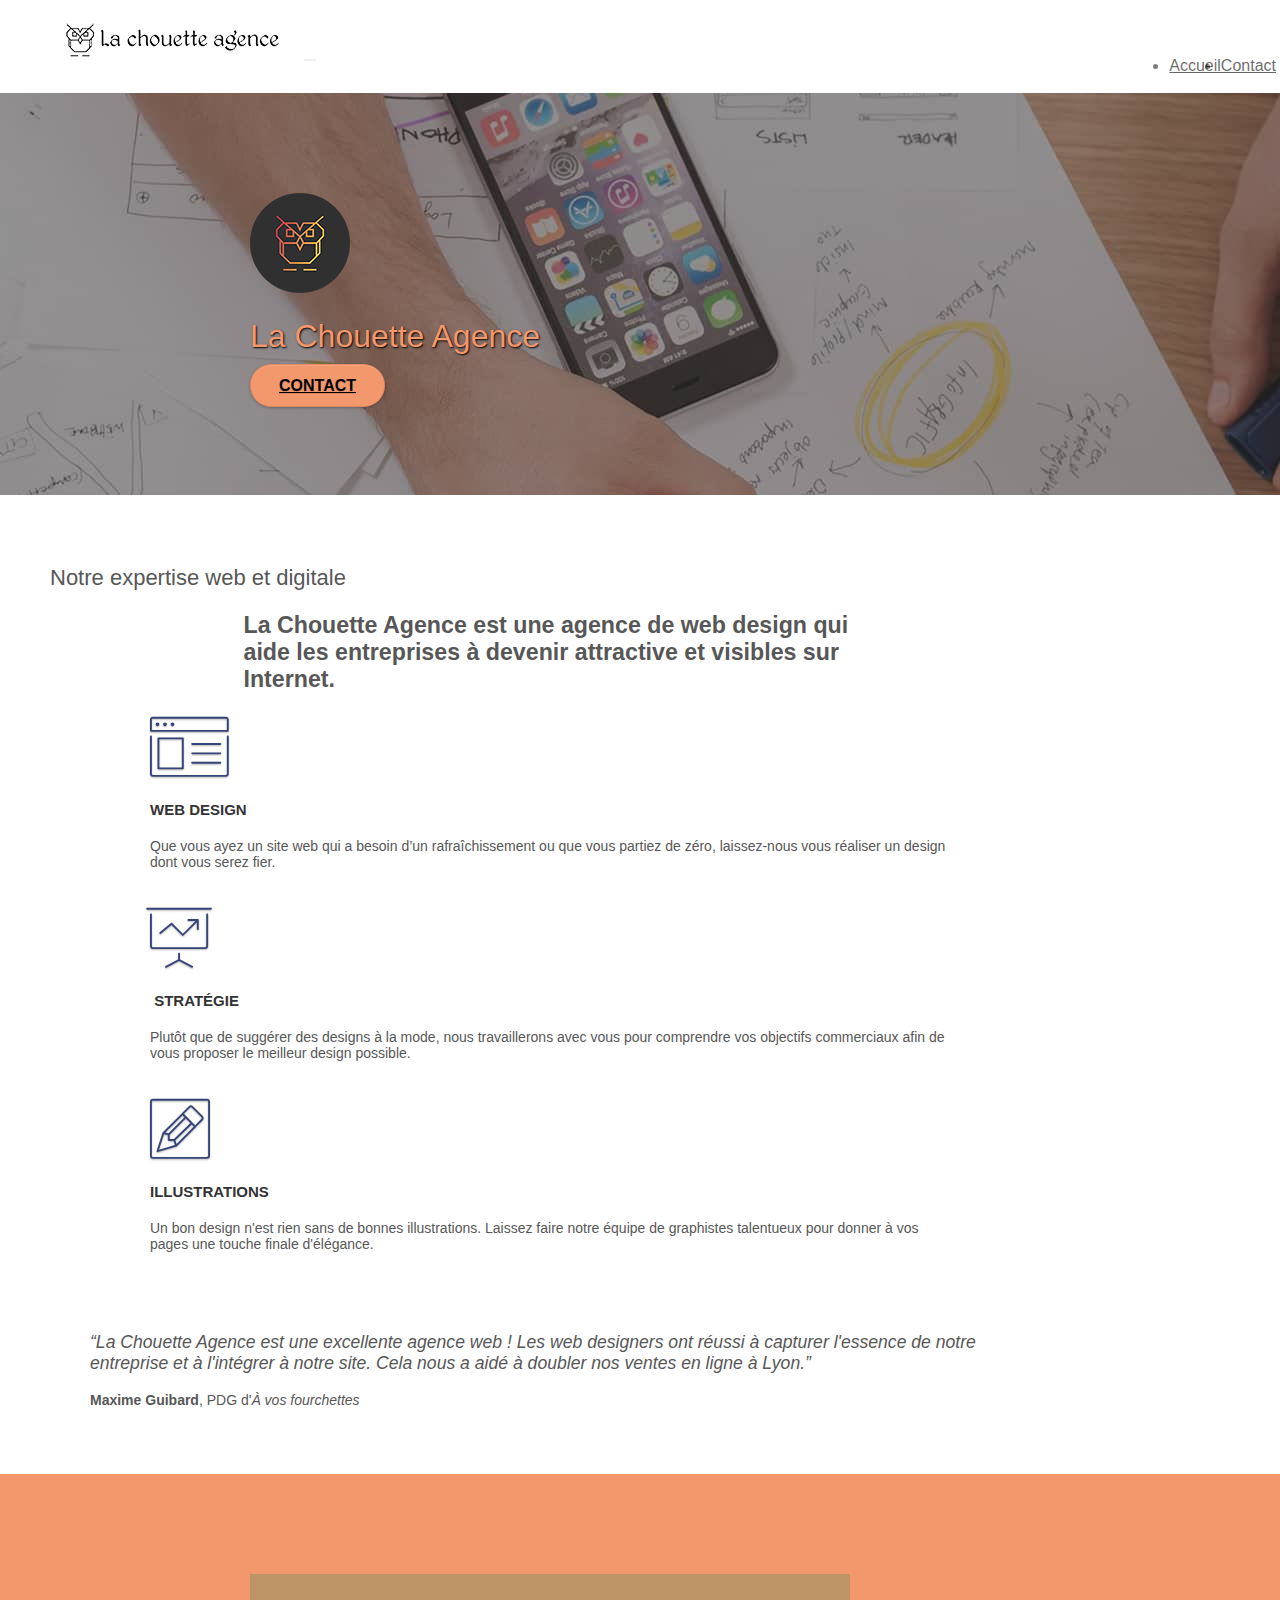
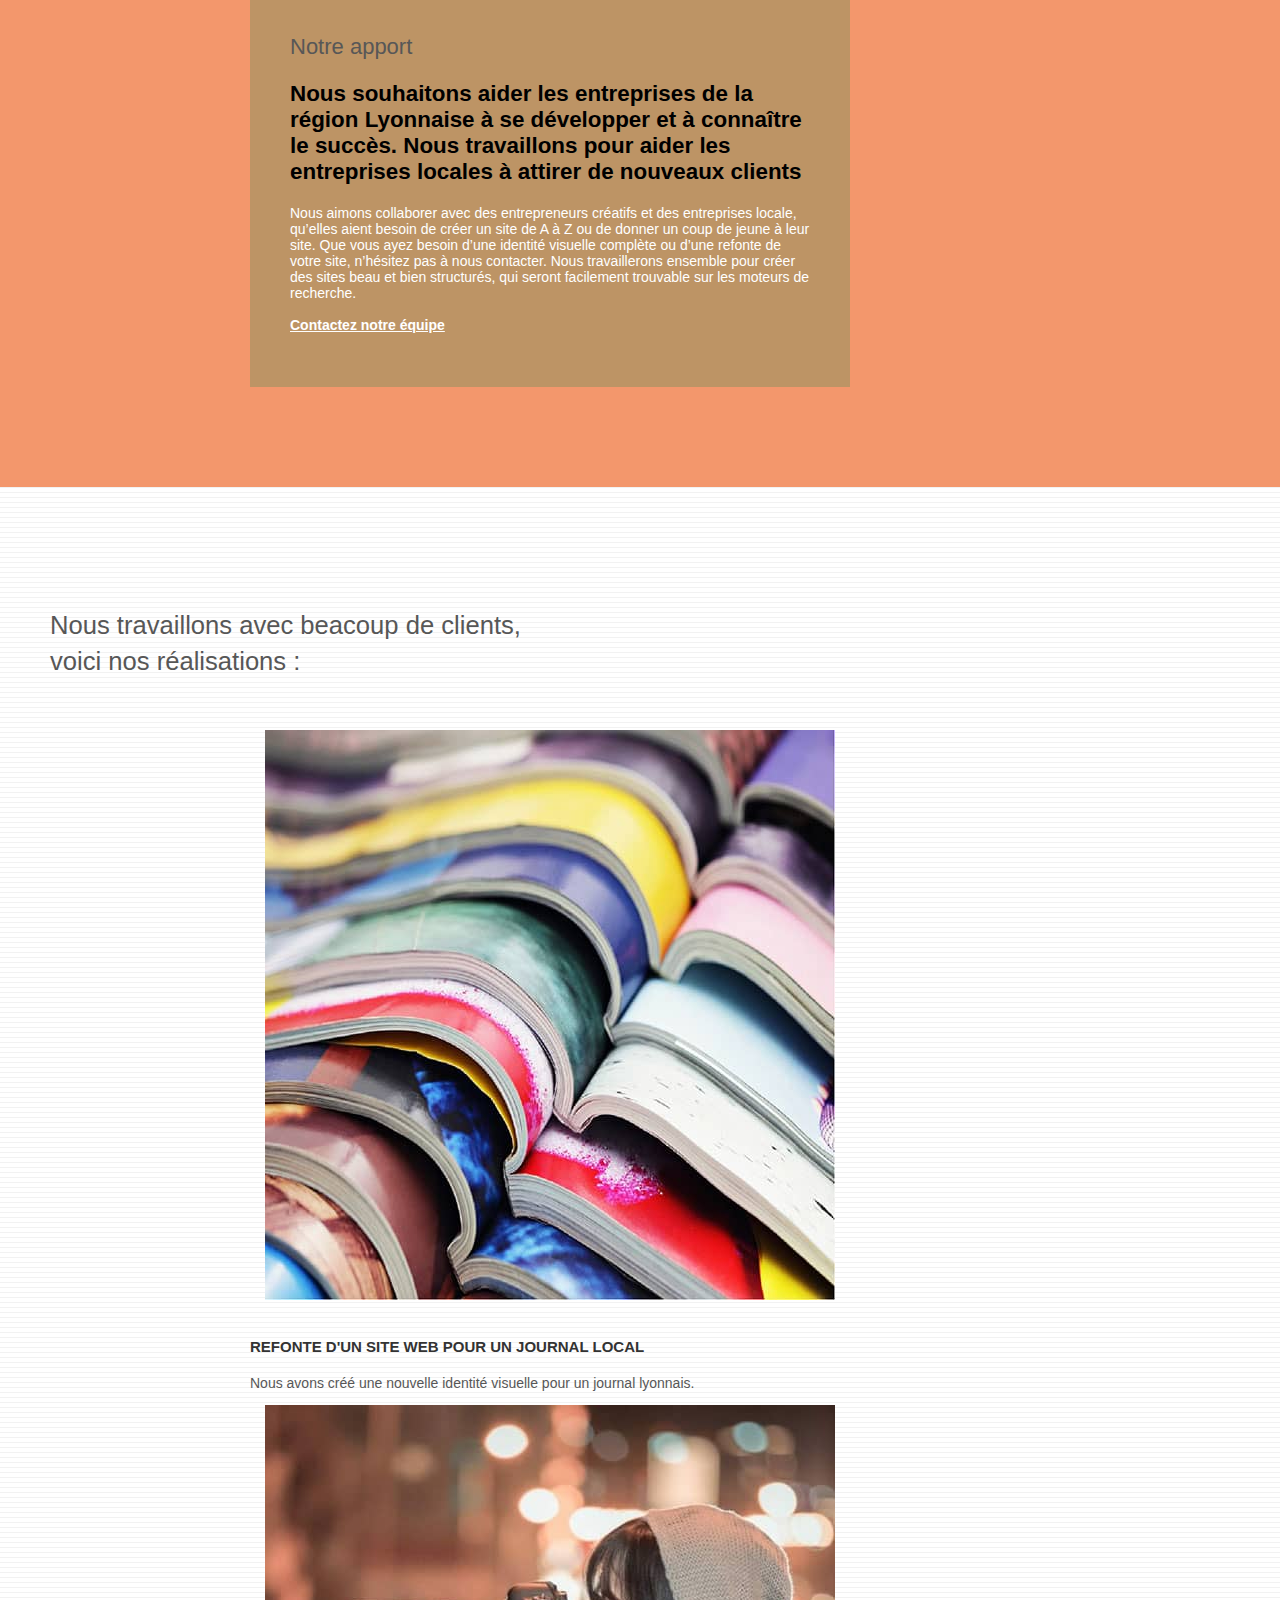
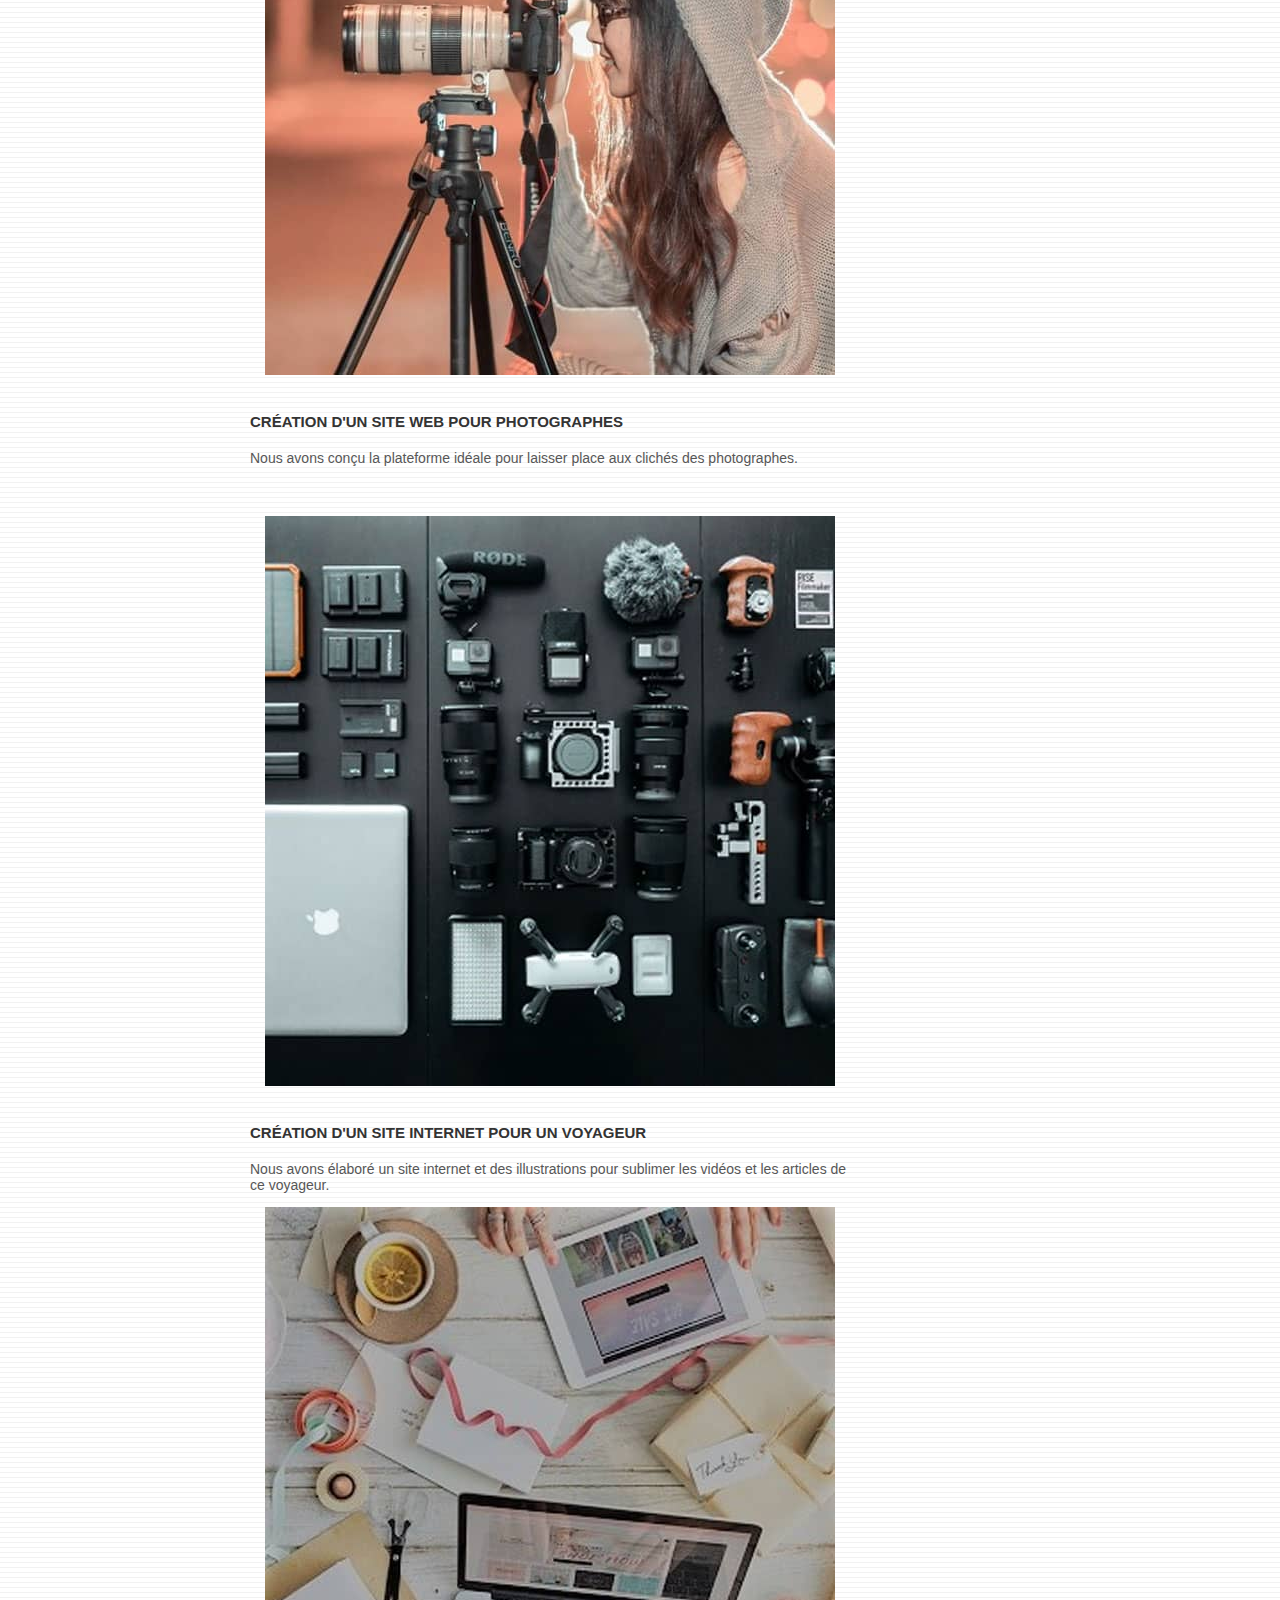
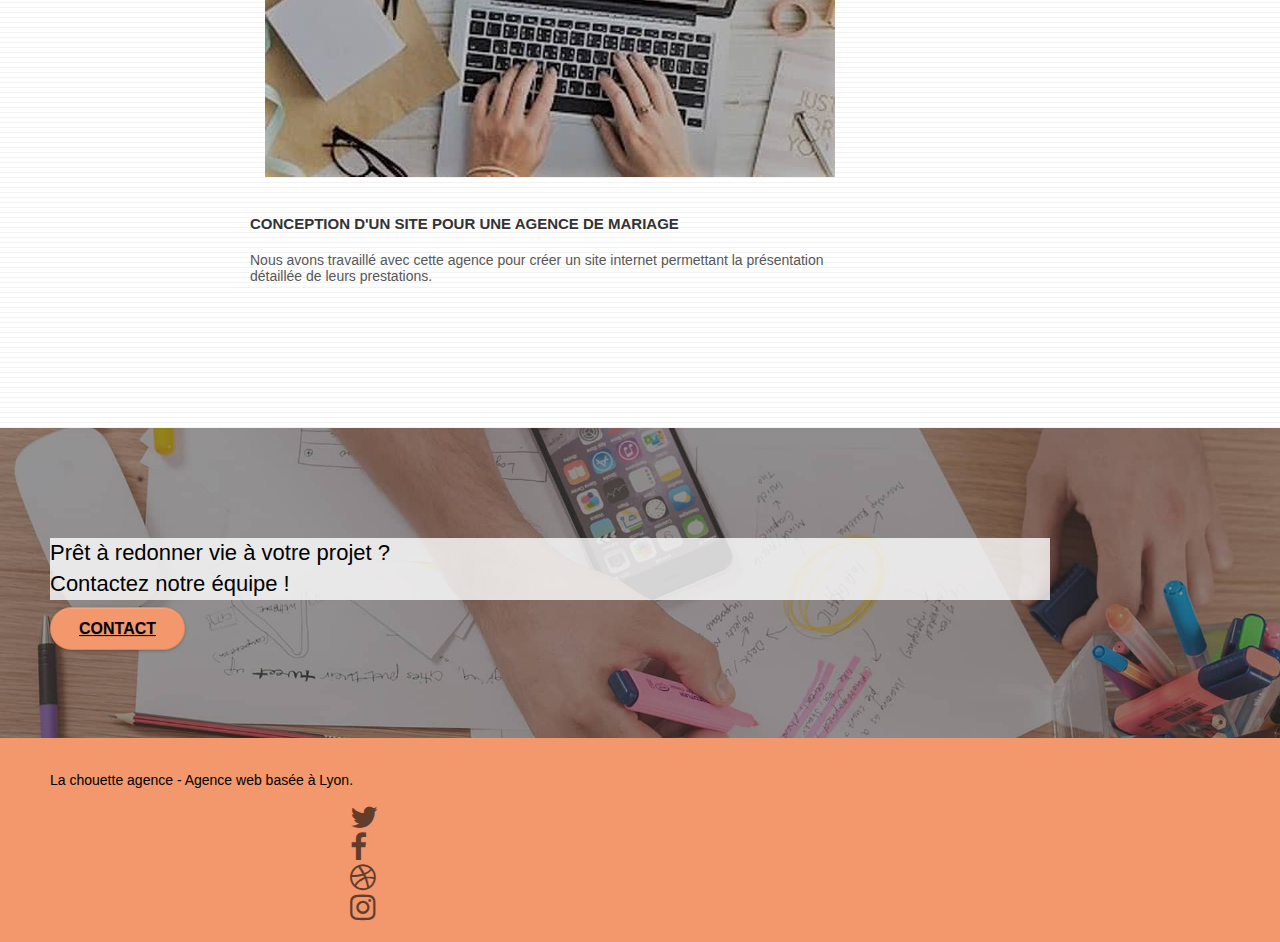
==== index.html @ a6e775c0 "Merge branch 'dev-cdn' into master" ====
<!doctype html>
<html lang="fr">
<head>
	<meta charset="utf-8">
	<meta name="keywords" content="seo, google, site web, site internet, agence design paris, agence design, agence design,agence design,agence design,agence design,agence design,agence design,agence design,agence design">
	<meta name="description" content="La Chouette Agence, entreprise de web design à Lyon. Devenez attractifs et visibles sur le web !">
	<meta name="viewport" content="width=device-width, initial-scale=1.0, viewport-fit=cover">

	<link rel="shortcut icon" type="image/png" href="favicon.jpg">

	<link defer rel="stylesheet" href="https://stackpath.bootstrapcdn.com/bootstrap/3.3.5/css/bootstrap.min.css" integrity="sha384-pdapHxIh7EYuwy6K7iE41uXVxGCXY0sAjBzaElYGJUrzwodck3Lx6IE2lA0rFREo" crossorigin="anonymous">
	
	<link rel="stylesheet" type="text/css" href="style.css">
	<link rel="stylesheet" type="text/css" href="./css/font-awesome.css">
	<link rel="stylesheet" type="text/css" href="./css/et-line.css">

	<script defer src="./js/jquery-2.1.0.js"></script>
	<script defer src="https://stackpath.bootstrapcdn.com/bootstrap/3.3.5/js/bootstrap.min.js" integrity="sha384-pPttEvTHTuUJ9L2kCoMnNqCRcaMPMVMsWVO+RLaaaYDmfSP5//dP6eKRusbPcqhZ" crossorigin="anonymous"></script>
	<script defer src="./js/blocs.js"></script>
	<script defer src="./js/jquery.touchSwipe.js"></script>

	
	<title>La Chouette Agence &ndash; Entreprise de web design à Lyon</title>

	<!-- Analytics -->
	<!-- Global site tag (gtag.js) - Google Analytics -->
	<script async src="https://www.googletagmanager.com/gtag/js?id=UA-179266905-1"></script>
	<script>
	window.dataLayer = window.dataLayer || [];
	function gtag(){dataLayer.push(arguments);}
	gtag('js', new Date());

	gtag('config', 'UA-179266905-1');
	</script>
	<!-- Analytics END -->


    
</head>
<body>
	<!-- Principal conteneur -->
	<div class="page-container">
	<!-- bloc-0 -->
	<header class="bloc bgc-white l-bloc " id="bloc-0">
		<div class="container bloc-sm">

			<nav class="navbar row">
				<div class="navbar-header">
					<a class="navbar-brand" href="index.html"><img src="img/la-chouette-agence.png" alt="paris web design logo agence web meilleure agence" height="40" /></a>
					<button id="nav-toggle" type="button" class="ui-navbar-toggle navbar-toggle" data-toggle="collapse" data-target=".navbar-1">
						<span class="sr-only">Menu de navigation</span><span class="icon-bar"></span><span class="icon-bar"></span><span class="icon-bar"></span>
					</button>
				</div>
				<div class="collapse navbar-collapse navbar-1 special-dropdown-nav">
					<ul class="site-navigation nav navbar-nav">
						<li>
							<a href="index.html">Accueil</a>
						</li>

						<li>
							<a href="contact.html">Contact</a>
						</li>
					</ul>
				</div>
			</nav>
		</div>
	</header>
	<!-- bloc-0 END -->

	<!-- bloc-1-presentation -->
	<section class="bloc bgc-dark-slate-blue bg-banniere d-bloc bg-t-edge bloc-bg-texture b-parallax" id="bloc-1-hero">
		<div class="container bloc-lg">
			<div class="row tight-width-whitespace">
				<div class="col-sm-12">
					<img src="img/logo.png" class="center-block image-resize-mode" width="100" alt="La chouette agence, agence web paris, création logo paris" />
					<h1 class="text-center hero-bloc-text tc-white shadow-text">
						La Chouette Agence
					</h1>
					<div class="text-center">
						<a href="contact.html" class="btn btn-lg btn-clean btn-rd cta-hero btn-atomic-tangerine" id="cta-hero">Contact</a>
					</div>
				</div>
			</div>
		</div>
	</section>
	<!-- bloc-1-presentation END -->

	<!-- bloc-2-services -->
	<section class="bloc bgc-white l-bloc" id="bloc-2-services">
		<div class="container bloc-md">
			<div class="row">
				<div class="col-sm-12 text-center">
					<h2>Notre expertise web et digitale</h2>
					<p class="accroche-paragraph">La Chouette Agence est une agence de web design qui aide les entreprises à devenir attractive et visibles sur Internet.</p>
				</div>
			</div>
			<div class="row voffset-lg med-width-whitespace">
				<article class="col-sm-4">
					<div class="text-center">
						<span class="et-icon-browser sm-shadow icon-dark-slate-blue icons icon-lg"></span>
					</div>
					<h3 class="mg-md text-center">
						Web design
					</h3>
					<p class="text-center ">
						Que vous ayez un site web qui a besoin d&rsquo;un rafraîchissement ou que vous partiez de zéro, laissez-nous vous réaliser un design dont vous serez fier.
					</p>
				</article>
				<article class="col-sm-4">
					<div class="text-center">
						<span class="et-icon-presentation sm-shadow icon-dark-slate-blue icons icon-lg"></span>
					</div>
					<h3 class="mg-md text-center">
						&nbsp;Stratégie
					</h3>
					<p class="text-center ">
						Plutôt que de suggérer des designs à la mode, nous travaillerons avec vous pour comprendre vos objectifs commerciaux afin de vous proposer le meilleur design possible.<br>
					</p>
				</article>
				<article class="col-sm-4">
					<div class="text-center">
						<span class="et-icon-edit sm-shadow icon-dark-slate-blue icons icon-lg"></span>
					</div>
					<h3 class="mg-md text-center">
						Illustrations
					</h3>
					<p class="text-center ">
						Un bon design n'est rien sans de bonnes illustrations. Laissez faire notre équipe de graphistes talentueux pour donner à vos pages une touche finale d'élégance.
					</p>
				</article>
			</div>
			<div class="row voffset-lg voffset">
				<div class="col-xs-12 col-md-8 col-md-offset-2 text-center">
					<blockquote class="reference-quote">
						<p class="reference-quote__text">&ldquo;La Chouette Agence est une excellente agence web&nbsp;! Les web designers ont réussi à capturer l'essence de notre entreprise et à l'intégrer à notre site. Cela nous a aidé à doubler nos ventes en ligne à Lyon.&rdquo;</p>
						<p class="reference-quote__author"><strong>Maxime Guibard</strong>, PDG d'<em>À vos fourchettes</em></p>
					</blockquote>
				</div>
			</div>
		</div>
	</section>
	<!-- bloc-2-services END -->

	<!-- bloc-3-what-i-do -->
	<section class="bloc tc-white bgc-atomic-tangerine bg-presentation d-bloc bloc-bg-texture b-parallax" id="bloc-3-what-i-do">
		<div class="container bloc-lg">
			<div class="row tight-width-whitespace black-background">
				<div class="col-sm-12">
					<h2 class="text-center">Notre apport</h2>
					<p class="mg-md text-center tc-dark vision-statement">
						Nous souhaitons aider les entreprises de la région Lyonnaise à se développer et à connaître le succès. Nous travaillons pour aider les entreprises locales à attirer de nouveaux clients<br>
					</p>
					<p class="text-center white">
						Nous aimons collaborer avec des entrepreneurs créatifs et des entreprises locale, qu’elles aient besoin de créer un site de A à Z ou de donner un coup de jeune à leur site. Que vous ayez besoin d’une identité visuelle complète ou d’une refonte de votre site, n’hésitez pas à nous contacter. Nous travaillerons ensemble pour créer des sites beau et bien structurés, qui seront facilement trouvable sur les moteurs de recherche. <br><br><a class="ltc-white bold-link" href="contact.html">Contactez notre équipe</a><br>
					</p>
				</div>
			</div>
		</div>
	</section>
	<!-- bloc-3-what-i-do END -->

	<!-- bloc-4-portfolio -->
	<section class="bloc bgc-white bg-lines-h2-bg bg-repeat l-bloc" id="bloc-4-portfolio">
		<div class="container bloc-lg">
			<div class="row">
				<div class="col-sm-12 text-center">
					<h2 class="realisations-heading">Nous travaillons avec beacoup de clients,<br/>voici nos réalisations :</h2>
				</div>
			</div>
			<div class="row tight-width-whitespace portfolio-row">
				<article class="col-sm-6">
					<a href="#" data-lightbox="img/journal-local.jpg" data-gallery-id="gallery-1" data-caption="Refonte d'un site web pour un journal local" data-frame="snapshot-lb">
						<img src="img/journal-local.jpg" alt="paris web design logo agence web meilleure agence et refonte site web journal" class="img-responsive portfolio-thumb" />
					</a>
					<h3 class="mg-md text-center">
						Refonte d'un site web pour un journal local
					</h3>
					<p class="text-center">
						Nous avons créé une nouvelle identité visuelle pour un journal lyonnais.
					</p>
				</article>
				<article class="col-sm-6">
					<a href="#" data-lightbox="img/photographes.jpg" data-gallery-id="gallery-1" data-caption="Création d'un site web pour photographes" data-frame="snapshot-lb">
						<img src="img/photographes.jpg" class="img-responsive portfolio-thumb" alt="paris web design logo agence web meilleure agence, Création d'un site web pour photographes" />
					</a>
					<h3 class="mg-md text-center">
						Création d'un site web pour photographes
					</h3>
					<p class="text-center">
						Nous avons conçu la plateforme idéale pour laisser place aux clichés des photographes.
					</p>
				</article>
			</div>
			<div class="row tight-width-whitespace portfolio-row">
				<article class="col-sm-6">
					<a href="#" data-lightbox="img/voyageur.jpg" data-gallery-id="gallery-1" data-caption="Création d'un site internet pour un voyageur" data-frame="snapshot-lb">
						<img src="img/voyageur.jpg" class="img-responsive portfolio-thumb" alt="paris web design logo agence web meilleure agence, Création d'un site web pour voyageur"/>
					</a>
					<h3 class="mg-md text-center">
						Création d'un site internet pour un voyageur
					</h3>
					<p class="text-center">
						Nous avons élaboré un site internet et des illustrations pour sublimer les vidéos et les articles de ce voyageur.
					</p>
				</article>
				<article class="col-sm-6">
					<a href="#" data-lightbox="img/mariage.jpg" data-gallery-id="gallery-1" data-caption="Conception d'un site pour une agence de mariage" data-frame="snapshot-lb">
						<img src="img/mariage.jpg" class="img-responsive portfolio-thumb" alt="paris web design logo agence web meilleure agence, Création d'un site web pour agence de mariage" />
					</a>
					<h3 class="mg-md text-center">
						Conception d'un site pour une agence de mariage
					</h3>
					<p class="text-center">
						Nous avons travaillé avec cette agence pour créer un site internet permettant la présentation détaillée de leurs prestations.
					</p>
				</article>
			</div>
		</div>
	</section>
	<!-- bloc-4-portfolio END -->

	<!-- bloc-5-cta -->
	<section class="bloc bgc-dark-slate-blue bg-banniere d-bloc bloc-bg-texture" id="bloc-5-cta">
		<div class="container bloc-lg">
			<div class="row">
				<h2 class="mg-md text-center light-bg">
					Prêt à redonner vie à votre projet ?<br>Contactez notre équipe !
				</h2>
				<div class="col-sm-12 text-center">
					<a href="contact.html" class="btn btn-atomic-tangerine btn-clean btn-rd btn-lg cta-hero">Contact</a>
				</div>
			</div>
		</div>
	</section>
	<!-- bloc-5-cta END -->

	<!-- ScrollToTop Button -->
	<a class="bloc-button btn btn-d scrollToTop" onclick="scrollToTarget('1')"><span class="fa fa-chevron-up"></span></a>
	<!-- ScrollToTop Button END-->

	<!-- Footer - bloc-8 -->
	<footer class="bloc bgc-atomic-tangerine d-bloc" id="bloc-8">
		<div class="container bloc-sm">
			<div class="row">
				<div class="col-sm-12">
					<p class="text-center black">
						La chouette agence - Agence web basée à Lyon.<br>
					</p>
					<div class="row row-no-gutters social">
						<div class="col-sm-3">
							<div class="text-center">
								<a class="social" href="https://twitter.com/La-Chouette-Agence"><span class="fa fa-twitter icon-md" area-hidden="true"></span><span class="accessible-hidden-link">Twitter</span></a>
							</div>
						</div>
						<div class="col-sm-3">
							<div class="text-center">
								<a class="social" href="https://facebook.com/La-Chouette-Agence"><span class="fa fa-facebook icon-md" area-hidden="true"></span><span class="accessible-hidden-link">Facebook</span></a>
							</div>
						</div>
						<div class="col-sm-3">
							<div class="text-center">
								<a class="social" href="https://dribbble.com/la-chouette-agence"><span class="fa fa-dribbble icon-md" area-hidden="true"></span><span class="accessible-hidden-link">Dribbble</span></a>
							</div>
						</div>
						<div class="col-sm-3">
							<div class="text-center">
								<a class="social" href="https://www.instagram.com/Lachouetteagence"><span class="fa fa-instagram icon-md" area-hidden="true"></span><span class="accessible-hidden-link">Instagram</span></a>
							</div>
						</div>
					</div>
				</div>
			</div>
		</div>
	</footer>
	<!-- Footer - bloc-8 END -->

	</div>
	<!-- Principal conteneur END -->
</body>
</html>
---- style.css ----
/* =========================================
CSS additionnel
==========================================*/
* {
    box-sizing: border-box; 
}

a:focus, button:focus {
    border: 2px black dotted; 
}

.accroche-paragraph {
    font-size: 1.45em;
    font-weight: bold;
    max-width: 613px;
    margin: auto;
}

.reference-quote {
    border: none;
}

.reference-quote__text {
    font-style: italic;
    font-size: 1.1em;
}

.realisations-heading {
    font-size: 1.6em;
}

.vision-statement {
    font-size: 1.4em; 
    font-weight: bold; 
}

.accessible-hidden-link {
    position: absolute;
    left:-2099px;
}

.tc-dark {
    color: black; 
}

.light-bg {
    background-color: rgba(255,255,255,0.8); 
    color: black; 
}

.shadow-text {
    text-shadow: 1px 1px 2px black;
}

/* =========================================
CSS initial
==========================================*/
body {
    margin: 0;
    padding: 0;
    background: #FFF;
    overflow-x: hidden;
    -webkit-font-smoothing: antialiased;
    -moz-osx-font-smoothing: grayscale;
}

a,
button {
    transition: all .3s ease-in-out;
    outline: none!important;
}

a:hover {
    text-decoration: none;
    cursor: pointer;
}

#page-loading-blocs-notifaction {
    position: fixed;
    top: 0;
    bottom: 0;
    width: 100%;
    z-index: 100000;
    background: #FFFFFF url("img/pageload-spinner.gif") no-repeat center center;
}

.bloc {
    width: 100%;
    clear: both;
    background: 50% 50% no-repeat;
    padding: 0 50px;
    -webkit-background-size: cover;
    -moz-background-size: cover;
    -o-background-size: cover;
    background-size: cover;
    position: relative;
}

.bloc .container {
    padding-left: 0;
    padding-right: 0;
}

.bloc-lg {
    padding: 100px 50px;
}

.bloc-md {
    padding: 50px;
}

.bloc-sm {
    padding: 20px 50px;
}

.bg-center,
.bg-l-edge,
.bg-r-edge,
.bg-t-edge,
.bg-b-edge,
.bg-tl-edge,
.bg-bl-edge,
.bg-tr-edge,
.bg-br-edge,
.bg-repeat {
    -webkit-background-size: auto!important;
    -moz-background-size: auto!important;
    -o-background-size: auto!important;
    background-size: auto!important;
}

.bg-repeat {
    background: repeat;
}

.bg-t-edge {
    background: top no-repeat;
}

.bloc-bg-texture::before {
    content: "";
    background-size: 2px 2px;
    position: absolute;
    top: 0;
    bottom: 0;
    left: 0;
    right: 0;
}

.texture-paper::before {
    background: url("img/texture-paper.png");
    background-size: 280px 280px;
}

.b-parallax {
    background-attachment: fixed;
}

.d-bloc {
    color: rgba(255, 255, 255, .7);
}

.d-bloc button:hover {
    color: rgba(255, 255, 255, .9);
}

.d-bloc .icon-round,
.d-bloc .icon-square,
.d-bloc .icon-rounded,
.d-bloc .icon-semi-rounded-a,
.d-bloc .icon-semi-rounded-b {
    border-color: rgba(255, 255, 255, .9);
}

.d-bloc .divider-h span {
    border-color: rgba(255, 255, 255, .2);
}

.d-bloc .a-btn,
.d-bloc .navbar a,
.d-bloc .navbar-brand,
.d-bloc a .icon-sm,
.d-bloc a .icon-md,
.d-bloc a .icon-lg,
.d-bloc a .icon-xl,
.d-bloc h1 a,
.d-bloc h2 a,
.d-bloc h3 a,
.d-bloc h4 a,
.d-bloc h5 a,
.d-bloc h6 a,
.d-bloc p a {
    color: rgba(0, 0, 0, .6);
}

.d-bloc .a-btn:hover,
.d-bloc .navbar a:hover,
.d-bloc .navbar-brand:hover,
.d-bloc a:hover .icon-sm,
.d-bloc a:hover .icon-md,
.d-bloc a:hover .icon-lg,
.d-bloc a:hover .icon-xl,
.d-bloc h1 a:hover,
.d-bloc h2 a:hover,
.d-bloc h3 a:hover,
.d-bloc h4 a:hover,
.d-bloc h5 a:hover,
.d-bloc h6 a:hover,
.d-bloc p a:hover {
    color: rgba(255, 255, 255, 1);
}

.d-bloc .navbar-toggle .icon-bar {
    background: rgba(255, 255, 255, 1);
}

.d-bloc .btn-wire,
.d-bloc .btn-wire:hover {
    color: rgba(255, 255, 255, 1);
    border-color: rgba(255, 255, 255, 1);
}

.d-bloc .panel {
    color: rgba(0, 0, 0, .5);
}

.d-bloc .panel button:hover {
    color: rgba(0, 0, 0, .7);
}

.d-bloc .panel icon {
    border-color: rgba(0, 0, 0, .7);
}

.d-bloc .panel .divider-h span {
    border-color: rgba(0, 0, 0, .1);
}

.d-bloc .panel .a-btn {
    color: rgba(0, 0, 0, .6);
}

.d-bloc .panel .a-btn:hover {
    color: rgba(0, 0, 0, 1);
}

.d-bloc .panel .btn-wire,
.d-bloc .panel .btn-wire:hover {
    color: rgba(0, 0, 0, .7);
    border-color: rgba(0, 0, 0, .3);
}

.d-bloc .panel,
.l-bloc {
    color: rgba(0, 0, 0, .5);
}

.d-bloc .panel button:hover,
.l-bloc button:hover {
    color: rgba(0, 0, 0, .7);
}

.l-bloc .icon-round,
.l-bloc .icon-square,
.l-bloc .icon-rounded,
.l-bloc .icon-semi-rounded-a,
.l-bloc .icon-semi-rounded-b {
    border-color: rgba(0, 0, 0, .7);
}

.d-bloc .panel .divider-h span,
.l-bloc .divider-h span {
    border-color: rgba(0, 0, 0, .1);
}

.d-bloc .panel .a-btn,
.l-bloc .a-btn,
.l-bloc .navbar a,
.l-bloc .navbar-brand,
.l-bloc a .icon-sm,
.l-bloc a .icon-md,
.l-bloc a .icon-lg,
.l-bloc a .icon-xl,
.l-bloc h1 a,
.l-bloc h2 a,
.l-bloc h3 a,
.l-bloc h4 a,
.l-bloc h5 a,
.l-bloc h6 a,
.l-bloc p a {
    color: rgba(0, 0, 0, .6);
}

.d-bloc .panel .a-btn:hover,
.l-bloc .a-btn:hover,
.l-bloc .navbar a:hover,
.l-bloc .navbar-brand:hover,
.l-bloc a:hover .icon-sm,
.l-bloc a:hover .icon-md,
.l-bloc a:hover .icon-lg,
.l-bloc a:hover .icon-xl,
.l-bloc h1 a:hover,
.l-bloc h2 a:hover,
.l-bloc h3 a:hover,
.l-bloc h4 a:hover,
.l-bloc h5 a:hover,
.l-bloc h6 a:hover,
.l-bloc p a:hover {
    color: rgba(0, 0, 0, 1);
}

.l-bloc .navbar-toggle .icon-bar {
    color: rgba(0, 0, 0, .6);
}

.d-bloc .panel .btn-wire,
.d-bloc .panel .btn-wire:hover,
.l-bloc .btn-wire,
.l-bloc .btn-wire:hover {
    color: rgba(0, 0, 0, .7);
    border-color: rgba(0, 0, 0, .3);
}

.voffset {
    margin-top: 30px;
}

.voffset-lg {
    margin-top: 80px;
}

.row-no-gutters {
    margin-right: 0;
    margin-left: 0;
}

.row.row-no-gutters > [class^="col-"],
.row.row-no-gutters > [class*=" col-"] {
    padding-right: 0;
    padding-left: 0;
}

#bloc-1-hero h1 {
    font-size: 32px;
}

.navbar {
    margin-bottom: 0;
    z-index: 1;
}

.navbar-brand {
    height: auto;
    padding: 3px 15px;
    font-size: 25px;
    font-weight: normal;
    font-weight: 600;
    line-height: 44px;
}

.navbar-brand img {
    max-height: 200px;
    margin: 0 5px 0 0;
    display: inline;
}

.navbar-brand img[src$=svg] {
    min-width: 100px;
}

.nav-center .navbar-brand img {
    margin: 0;
}

.navbar .nav {
    padding-top: 2px;
    margin-right: -16px;
    float: right;
    z-index: 1;
}

.nav > li {
    float: left;
    margin-top: 4px;
    font-size: 16px;
}

.navbar-nav .open .dropdown-menu > li > a {
    text-align: inherit;
}


.nav > li a:hover,
.nav > li a:focus {
    background: transparent;
}


.navbar-toggle {
    margin: 10px 10px 0 0;
    border: 0px;
}

.navbar-toggle:hover {
    background: transparent!important;
}

.navbar-toggle .icon-bar {
    background-color: rgba(0, 0, 0, .5);
    width: 26px;
}

.nav-invert .navbar .nav {
    float: left;
}

.nav-invert .navbar-header,
.nav-invert .navbar-brand {
    float: right;
    position: relative;
    z-index: 2;
}

@media (min-width: 768px) {
    .site-navigation {
        position: absolute;
        top: 50%;
        right: 20px;
        transform: translate(0, -50%);
        -webkit-transform: translateY(-50%);
    }
    .nav > li .dropdown-menu a,
    .nav > li .dropdown-menu a:hover {
        color: #484848;
    }
    .nav-invert .site-navigation {
        left: 0;
        right: 0;
    }
    .nav-center {
        text-align: center;
    }
    .nav-center .navbar-header {
        width: 100%;
    }
    .nav-center .navbar-header,
    .nav-center .navbar-brand,
    .nav-center .nav > li {
        float: none;
        display: inline-block;
    }
    .nav-center .site-navigation {
        position: relative;
        width: 100%;
        right: 0;
        margin-right: 0px;
        margin-top: 20px;
    }
    .nav-center.mini-nav .navbar-toggle {
        float: none;
        margin: 10px auto 0;
    }
}

.nav > li > .dropdown a {
    background: none!important;
    display: block;
    padding: 14px 15px;
}

nav .caret {
    margin: 0 5px;
}

.dropdown-menu .dropdown-menu {
    top: -8px;
    left: 100%;
}

.dropdown-menu .dropmenu-flow-right {
    top: 100%;
    left: 0;
    margin-left: -1px;
    border-top-left-radius: 0;
    border-top-right-radius: 0;
}

.dropdown-menu .dropdown span {
    border: 4px solid black;
    border-top-color: transparent;
    border-right-color: transparent;
    border-bottom-color: transparent;
    margin: 6px -5px 0 0!important;
    float: right;
}

.mg-md {
    margin-top: 10px;
    margin-bottom: 20px;
}

.mg-lg {
    margin-top: 10px;
    margin-bottom: 40px;
}

.btn {
    margin: 0 5px 5px 0;
}

.btn.pull-right {
    margin: 0 0 5px 5px;
}


.btn-d,
.btn-d:hover,
.btn-d:focus {
    color: #FFF;
    background: rgba(0, 0, 0, .3);
}


button {
    outline: none!important;
}

.btn-rd {
    border-radius: 40px;
}

.btn-clean {
    border: 1px solid rgba(0, 0, 0, .08);
    border-bottom-color: rgba(0, 0, 0, .1);
    text-shadow: 0 1px 0 rgba(0, 0, 1, .1);
    box-shadow: 0 1px 3px rgba(0, 0, 1, .25), inset 0 1px 0 0 rgba(255, 255, 255, .15);
}

.icon-md {
    font-size: 30px!important;
}

.icon-lg {
    font-size: 60px!important;
}

.sm-shadow {
    text-shadow: 0 1px 2px rgba(0, 0, 0, .3);
}

.panel-sq,
.panel-sq .panel-heading,
.panel-sq .panel-footer {
    border-radius: 0;
}

.panel-rd {
    border-radius: 30px;
}

.panel-rd .panel-heading {
    border-radius: 29px 29px 0 0;
}

.panel-rd .panel-footer {
    border-radius: 0 0 29px 29px;
}

.form-control {
    border-color: rgba(0, 0, 0, .1);
    box-shadow: none;
}

.scrollToTop {
    width: 40px;
    height: 40px;
    position: fixed;
    bottom: 20px;
    right: 20px;
    opacity: 0;
    z-index: 500;
    transition: all .3s ease-in-out;
}

.scrollToTop span {
    margin-top: 6px;
}

.showScrollTop {
    font-size: 14px;
    opacity: 1;
}

a[data-lightbox] {
    position: relative;
    display: block;
    text-align: center;
}

a[data-lightbox]:hover::before {
    content: "+";
    font-family: "HelveticaNeue-Light", "Helvetica Neue Light", "Helvetica Neue", Helvetica, Arial;
    font-size: 32px;
    width: 50px;
    height: 50px;
    margin-left: -25px;
    border-radius: 50%;
    background: rgba(0, 0, 0, .6);
    color: #FFF;
    font-weight: 100;
    z-index: 1;
    position: absolute;
    top: 50%;
    transform: translateY(-50%);
    -webkit-transform: translateY(-50%);
}

a[data-lightbox]:hover img {
    opacity: 0.6;
    -webkit-animation-fill-mode: none;
    animation-fill-mode: none;
}

#lightbox-modal {
    display: flex;
    align-items: center;
}

#lightbox-modal .modal-dialog {
    width: 90%;
    max-width: 900px;
    margin: 0 auto 0;
}

#lightbox-modal .modal-dialog img {
    max-height: 90vh;
    margin: 0 auto;
}

.lightbox-caption {
    padding: 20px;
    color: #FFF;
    background: rgba(0, 0, 0, .5);
    position: absolute;
    left: 15px;
    right: 15px;
    bottom: 5px;
}

.close-lightbox {
    color: #FFF;
    font-size: 30px;
    position: absolute;
    top: 20px;
    right: 20px;
    z-index: 20;
    background: rgba(0, 0, 0, .5);
    border: none;
    line-height: 30px;
    padding: 0 9px 5px;
    opacity: 0.3;
}

.close-lightbox:hover,
.next-lightbox:hover,
.prev-lightbox:hover {
    opacity: 1.0;
    color: #FFF;
}

.next-lightbox,
.prev-lightbox {
    font-size: 20px;
    color: rgba(255, 255, 255, .9);
    background: rgba(0, 0, 0, .5);
    transition: all .2s ease-in-out;
    position: absolute;
    top: 45%;
    z-index: 1;
    opacity: 0.4;
}

.next-lightbox {
    padding: 6px 8px 1px 13px;
    right: 25px;
}

.prev-lightbox {
    padding: 6px 13px 1px 10px;
    left: 25px;
}

.snapshot-lb .modal-body {
    padding-bottom: 45px;
}

.snapshot-lb .lightbox-caption {
    padding: 0;
    color: rgba(0, 0, 0, .5);
    background: none;
}

h1,
h2,
h3,
h4,
h5,
h6,
p,
label,
.btn,
a {
    font-family: "helvetica";
    font-weight: 400;
    color: #575757;
}

.container {
    max-width: 1000px;
}

.hero-bloc-text {
    font-size: 38px;
}

.hero-bloc-text-sub {
    font-size: 36px;
}

.statement-bloc-text {
    line-height: 26px;
    font-style: italic;
    font-size: 20px;
    text-align: center;
    font-weight: lighter;
    max-width: 520px;
    margin: auto auto auto auto;
}

p {
    font-size: 14px;
}

.tight-width-whitespace {
    max-width: 600px;
    margin: auto auto auto auto;
}

.h1 {
    font-size: 20px;
    font-family: "Open Sans";
}

.cta-hero {
    margin-top: 22px;
    color: #FFFFFF!important;
    text-transform: uppercase;
    padding: 12px 28px 12px 28px;
    font-size: 16px;
    font-weight: 700;
}

.social {
    max-width: 400px;
    margin: auto auto auto auto;
}

h2 {
    font-size: 22px;
    line-height: 1.4em;
}

h3 {
    font-size: 15px;
    text-transform: uppercase;
    font-weight: 700;
    color: #333333;
}

.med-width-whitespace {
    max-width: 800px;
    margin: auto auto auto auto;
    box-shadow: 0px 0px 0px #000000;
}

h1 {
    color: #333333;
}

h4 {
    color: #333333;
}

.icons {
    margin-bottom: 14px;
    margin-top: 24px;
}

.white {
    color: #FFFFFF!important;
}
.black {
    color: #000!important; 
}

.portfolio-thumb {
    margin-bottom: 24px;
}

.portfolio-row {
    margin-bottom: 44px;
    margin-top: 50px;
}

.avatar {
    box-shadow: 0px 4px 9px rgba(0, 0, 0, 0.3);
}

.black-background {
    background-color: rgba(165, 147, 99, 0.7);
    padding: 40px 40px 40px 40px;
}

.bold-link {
    font-weight: 900;
    text-decoration: underline!important;
}

.bgc-white {
    background-color: #FFFFFF;
}

.bgc-dark-slate-blue {
    background-color: #364577;
}

.bgc-atomic-tangerine {
    background-color: #F3976C;
}

.tc-white {
    color: #F3976C!important;
}

.btn-atomic-tangerine {
    background: #F3976C;
    color: #000!important;
}

.btn-atomic-tangerine:hover {
    background: #c27956!important;
    color: #000!important;
}

.ltc-white {
    color: #FFFFFF!important;
}

.ltc-white:hover {
    color: #cccccc!important;
}

.ltc-atomic-tangerine {
    color: #F3976C!important;
}

.ltc-atomic-tangerine:hover {
    color: #c27956!important;
}

.icon-dark-slate-blue {
    color: #364577!important;
    border-color: #364577!important;
}

.bg-dots-bg {
    background-image: url("img/dots-bg.png");
}

.bg-lines-h2-bg {
    background-image: url("img/lines-h2-bg.png");
}

.bg-banniere {
    background-image: url("img/la-chouette-agence-banniere.jpg");
}

.bg-presentation {
    background-image: url("img/illustration-chouette-agence.jpg");
}

@media (max-width: 1024px) {
    .bloc {
        padding-left: 20px;
        padding-right: 20px;
    }
    .bloc.full-width-bloc,
    .bloc-tile-2.full-width-bloc .container,
    .bloc-tile-3.full-width-bloc .container,
    .bloc-tile-4.full-width-bloc .container {
        padding-left: 0;
        padding-right: 0;
    }
}

@media (max-width: 992px) and (min-width: 768px) {
    .navbar .nav {
        max-width: 80%
    }
    .nav-center.navbar .nav {
        max-width: 100%
    }
}

@media only screen and (min-width: 768px) and (max-width: 1024px) and (orientation: landscape) {
    .b-parallax {
        background-attachment: scroll;
    }
}

@media only screen and (min-width: 1024px) and (max-width: 1366px) and (-webkit-min-device-pixel-ratio: 1.5) {
    .b-parallax {
        background-attachment: scroll;
    }
}

@media (max-width: 991px) {
    .container {
        width: 100%;
    }
    .b-parallax {
        background-attachment: scroll;
    }
    .page-container,
    #hero-bloc {
        overflow-x: hidden;
        position: relative;
    }
    .bloc-group,
    .bloc-group .bloc {
        display: block;
        width: 100%;
    }
}

@media (max-width: 767px) {
    .page-container {
        overflow-x: hidden;
        position: relative;
    }
    h1,
    h2,
    h3,
    h4,
    h5,
    h6,
    p,
    #disqus_thread {
        padding-left: 10px!important;
        padding-right: 10px!important;
    }
    .b-parallax {
        background-attachment: scroll;
    }
    .navbar .nav {
        padding-top: 0;
        border-top: 1px solid rgba(0, 0, 0, .2);
        float: none!important;
    }
    .navbar.row {
        margin-left: 0;
        margin-right: 0;
    }
    .site-navigation {
        position: inherit;
        transform: none;
        -webkit-transform: none;
        -ms-transform: none;
    }
    .nav > li {
        margin-top: 0;
        border-bottom: 1px solid rgba(0, 0, 0, .1);
        background: rgba(0, 0, 0, .05);
        text-align: left;
        padding-left: 15px;
        width: 100%;
    }
    .nav > li:hover {
        background: rgba(0, 0, 0, .08);
    }
    .dropdown .dropdown a .caret {
        float: none;
        margin: 5px 0 0 10px!important;
        border: 4px solid black;
        border-bottom-color: transparent;
        border-right-color: transparent;
        border-left-color: transparent;
    }
    #hero-bloc .navbar .nav {
        background: rgba(0, 0, 0, .8);
    }
    #hero-bloc .navbar .nav a {
        color: rgba(255, 255, 255, .6);
    }
    .hero {
        padding: 50px 0;
    }
    .hero-nav {
        left: -1px;
        right: -1px;
    }
    .navbar-collapse {
        padding: 0;
        overflow-x: hidden;
        -webkit-box-shadow: none;
        box-shadow: none;
    }
    .navbar-brand img {
        max-height: 40px;
        width: auto;
    }
    .nav-invert .navbar-header {
        float: none;
        width: 100%;
    }
    .nav-invert .navbar-toggle {
        float: left;
        margin-left: 10px;
    }
    .bloc {
        padding-left: 0;
        padding-right: 0;
    }
    .bloc-xxl,
    .bloc-xl,
    .bloc-lg {
        padding: 40px 0;
    }
    .bloc-sm,
    .bloc-md {
        padding-left: 0;
        padding-right: 0;
    }
    .bloc-tile-2 .container,
    .bloc-tile-3 .container,
    .bloc-tile-4 .container,
    .bloc-fill-screen .fill-bloc-top-edge,
    .bloc-fill-screen .fill-bloc-bottom-edge {
        padding-left: 0;
        padding-right: 0;
    }
    .a-block {
        padding: 0 10px;
    }
    .btn-dwn {
        display: none;
    }
    .voffset {
        margin-top: 5px;
    }
    .voffset-md {
        margin-top: 20px;
    }
    .voffset-lg {
        margin-top: 30px;
    }
    form {
        padding: 5px;
    }
    .close-lightbox {
        display: inline-block;
    }
    .blocsapp-device-iphone5 {
        background-size: 216px 425px;
        padding-top: 60px;
        width: 216px;
        height: 425px;
    }
    .blocsapp-device-iphone5 img {
        width: 180px;
        height: 320px;
    }
}

@media (max-width: 400px) {
    .bloc {
        padding-left: 0;
        padding-right: 0;
    }
}

@media (max-width: 767px) {
    .bloc-mob-center-text {
        text-align: center;
    }
}
---- css/et-line.css ----
@font-face {
    font-family: et-line;
    src: url(../fonts/et-line.eot);
    src: url(../fonts/et-line.eot?#iefix) format('embedded-opentype'), url(../fonts/et-line.woff) format('woff'), url(../fonts/et-line.ttf) format('truetype'), url(../fonts/et-line.svg#et-line) format('svg');
    font-weight: 400;
    font-style: normal
}

.et-icon-adjustments,
.et-icon-alarmclock,
.et-icon-anchor,
.et-icon-aperture,
.et-icon-attachment,
.et-icon-bargraph,
.et-icon-basket,
.et-icon-beaker,
.et-icon-bike,
.et-icon-book-open,
.et-icon-briefcase,
.et-icon-browser,
.et-icon-calendar,
.et-icon-camera,
.et-icon-caution,
.et-icon-chat,
.et-icon-circle-compass,
.et-icon-clipboard,
.et-icon-clock,
.et-icon-cloud,
.et-icon-compass,
.et-icon-desktop,
.et-icon-dial,
.et-icon-document,
.et-icon-documents,
.et-icon-download,
.et-icon-dribbble,
.et-icon-edit,
.et-icon-envelope,
.et-icon-expand,
.et-icon-facebook,
.et-icon-flag,
.et-icon-focus,
.et-icon-gears,
.et-icon-genius,
.et-icon-gift,
.et-icon-global,
.et-icon-globe,
.et-icon-googleplus,
.et-icon-grid,
.et-icon-happy,
.et-icon-hazardous,
.et-icon-heart,
.et-icon-hotairballoon,
.et-icon-hourglass,
.et-icon-key,
.et-icon-laptop,
.et-icon-layers,
.et-icon-lifesaver,
.et-icon-lightbulb,
.et-icon-linegraph,
.et-icon-linkedin,
.et-icon-lock,
.et-icon-magnifying-glass,
.et-icon-map,
.et-icon-map-pin,
.et-icon-megaphone,
.et-icon-mic,
.et-icon-mobile,
.et-icon-newspaper,
.et-icon-notebook,
.et-icon-paintbrush,
.et-icon-paperclip,
.et-icon-pencil,
.et-icon-phone,
.et-icon-picture,
.et-icon-pictures,
.et-icon-piechart,
.et-icon-presentation,
.et-icon-pricetags,
.et-icon-printer,
.et-icon-profile-female,
.et-icon-profile-male,
.et-icon-puzzle,
.et-icon-quote,
.et-icon-recycle,
.et-icon-refresh,
.et-icon-ribbon,
.et-icon-rss,
.et-icon-sad,
.et-icon-scissors,
.et-icon-scope,
.et-icon-search,
.et-icon-shield,
.et-icon-speedometer,
.et-icon-strategy,
.et-icon-streetsign,
.et-icon-tablet,
.et-icon-target,
.et-icon-telescope,
.et-icon-toolbox,
.et-icon-tools,
.et-icon-tools-2,
.et-icon-trophy,
.et-icon-tumblr,
.et-icon-twitter,
.et-icon-upload,
.et-icon-video,
.et-icon-wallet,
.et-icon-wine {
    font-family: et-line;
    speak: none;
    font-style: normal;
    font-weight: 400;
    font-variant: normal;
    text-transform: none;
    line-height: 1;
    -webkit-font-smoothing: antialiased;
    -moz-osx-font-smoothing: grayscale;
    display: inline-block
}

.et-icon-mobile:before {
    content: "\e000"
}

.et-icon-laptop:before {
    content: "\e001"
}

.et-icon-desktop:before {
    content: "\e002"
}

.et-icon-tablet:before {
    content: "\e003"
}

.et-icon-phone:before {
    content: "\e004"
}

.et-icon-document:before {
    content: "\e005"
}

.et-icon-documents:before {
    content: "\e006"
}

.et-icon-search:before {
    content: "\e007"
}

.et-icon-clipboard:before {
    content: "\e008"
}

.et-icon-newspaper:before {
    content: "\e009"
}

.et-icon-notebook:before {
    content: "\e00a"
}

.et-icon-book-open:before {
    content: "\e00b"
}

.et-icon-browser:before {
    content: "\e00c"
}

.et-icon-calendar:before {
    content: "\e00d"
}

.et-icon-presentation:before {
    content: "\e00e"
}

.et-icon-picture:before {
    content: "\e00f"
}

.et-icon-pictures:before {
    content: "\e010"
}

.et-icon-video:before {
    content: "\e011"
}

.et-icon-camera:before {
    content: "\e012"
}

.et-icon-printer:before {
    content: "\e013"
}

.et-icon-toolbox:before {
    content: "\e014"
}

.et-icon-briefcase:before {
    content: "\e015"
}

.et-icon-wallet:before {
    content: "\e016"
}

.et-icon-gift:before {
    content: "\e017"
}

.et-icon-bargraph:before {
    content: "\e018"
}

.et-icon-grid:before {
    content: "\e019"
}

.et-icon-expand:before {
    content: "\e01a"
}

.et-icon-focus:before {
    content: "\e01b"
}

.et-icon-edit:before {
    content: "\e01c"
}

.et-icon-adjustments:before {
    content: "\e01d"
}

.et-icon-ribbon:before {
    content: "\e01e"
}

.et-icon-hourglass:before {
    content: "\e01f"
}

.et-icon-lock:before {
    content: "\e020"
}

.et-icon-megaphone:before {
    content: "\e021"
}

.et-icon-shield:before {
    content: "\e022"
}

.et-icon-trophy:before {
    content: "\e023"
}

.et-icon-flag:before {
    content: "\e024"
}

.et-icon-map:before {
    content: "\e025"
}

.et-icon-puzzle:before {
    content: "\e026"
}

.et-icon-basket:before {
    content: "\e027"
}

.et-icon-envelope:before {
    content: "\e028"
}

.et-icon-streetsign:before {
    content: "\e029"
}

.et-icon-telescope:before {
    content: "\e02a"
}

.et-icon-gears:before {
    content: "\e02b"
}

.et-icon-key:before {
    content: "\e02c"
}

.et-icon-paperclip:before {
    content: "\e02d"
}

.et-icon-attachment:before {
    content: "\e02e"
}

.et-icon-pricetags:before {
    content: "\e02f"
}

.et-icon-lightbulb:before {
    content: "\e030"
}

.et-icon-layers:before {
    content: "\e031"
}

.et-icon-pencil:before {
    content: "\e032"
}

.et-icon-tools:before {
    content: "\e033"
}

.et-icon-tools-2:before {
    content: "\e034"
}

.et-icon-scissors:before {
    content: "\e035"
}

.et-icon-paintbrush:before {
    content: "\e036"
}

.et-icon-magnifying-glass:before {
    content: "\e037"
}

.et-icon-circle-compass:before {
    content: "\e038"
}

.et-icon-linegraph:before {
    content: "\e039"
}

.et-icon-mic:before {
    content: "\e03a"
}

.et-icon-strategy:before {
    content: "\e03b"
}

.et-icon-beaker:before {
    content: "\e03c"
}

.et-icon-caution:before {
    content: "\e03d"
}

.et-icon-recycle:before {
    content: "\e03e"
}

.et-icon-anchor:before {
    content: "\e03f"
}

.et-icon-profile-male:before {
    content: "\e040"
}

.et-icon-profile-female:before {
    content: "\e041"
}

.et-icon-bike:before {
    content: "\e042"
}

.et-icon-wine:before {
    content: "\e043"
}

.et-icon-hotairballoon:before {
    content: "\e044"
}

.et-icon-globe:before {
    content: "\e045"
}

.et-icon-genius:before {
    content: "\e046"
}

.et-icon-map-pin:before {
    content: "\e047"
}

.et-icon-dial:before {
    content: "\e048"
}

.et-icon-chat:before {
    content: "\e049"
}

.et-icon-heart:before {
    content: "\e04a"
}

.et-icon-cloud:before {
    content: "\e04b"
}

.et-icon-upload:before {
    content: "\e04c"
}

.et-icon-download:before {
    content: "\e04d"
}

.et-icon-target:before {
    content: "\e04e"
}

.et-icon-hazardous:before {
    content: "\e04f"
}

.et-icon-piechart:before {
    content: "\e050"
}

.et-icon-speedometer:before {
    content: "\e051"
}

.et-icon-global:before {
    content: "\e052"
}

.et-icon-compass:before {
    content: "\e053"
}

.et-icon-lifesaver:before {
    content: "\e054"
}

.et-icon-clock:before {
    content: "\e055"
}

.et-icon-aperture:before {
    content: "\e056"
}

.et-icon-quote:before {
    content: "\e057"
}

.et-icon-scope:before {
    content: "\e058"
}

.et-icon-alarmclock:before {
    content: "\e059"
}

.et-icon-refresh:before {
    content: "\e05a"
}

.et-icon-happy:before {
    content: "\e05b"
}

.et-icon-sad:before {
    content: "\e05c"
}

.et-icon-facebook:before {
    content: "\e05d"
}

.et-icon-twitter:before {
    content: "\e05e"
}

.et-icon-googleplus:before {
    content: "\e05f"
}

.et-icon-rss:before {
    content: "\e060"
}

.et-icon-tumblr:before {
    content: "\e061"
}

.et-icon-linkedin:before {
    content: "\e062"
}

.et-icon-dribbble:before {
    content: "\e063"
}
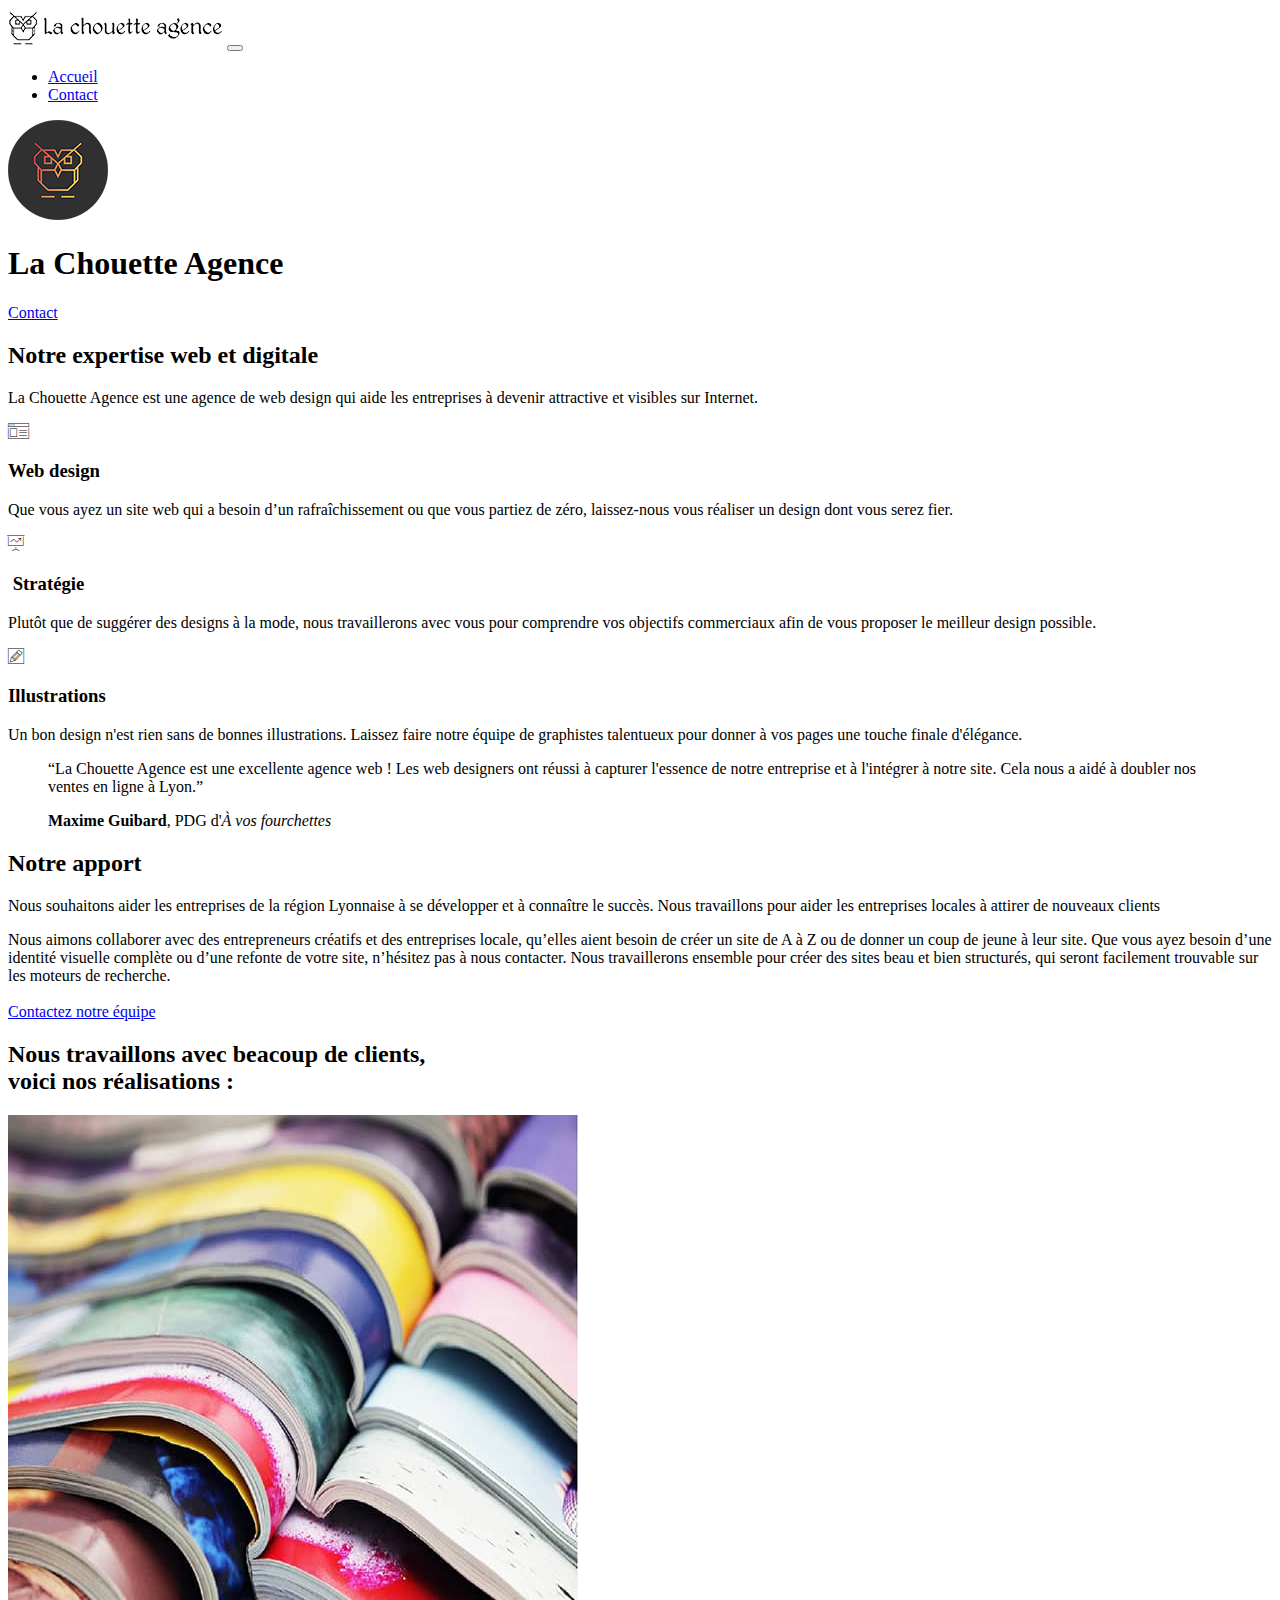
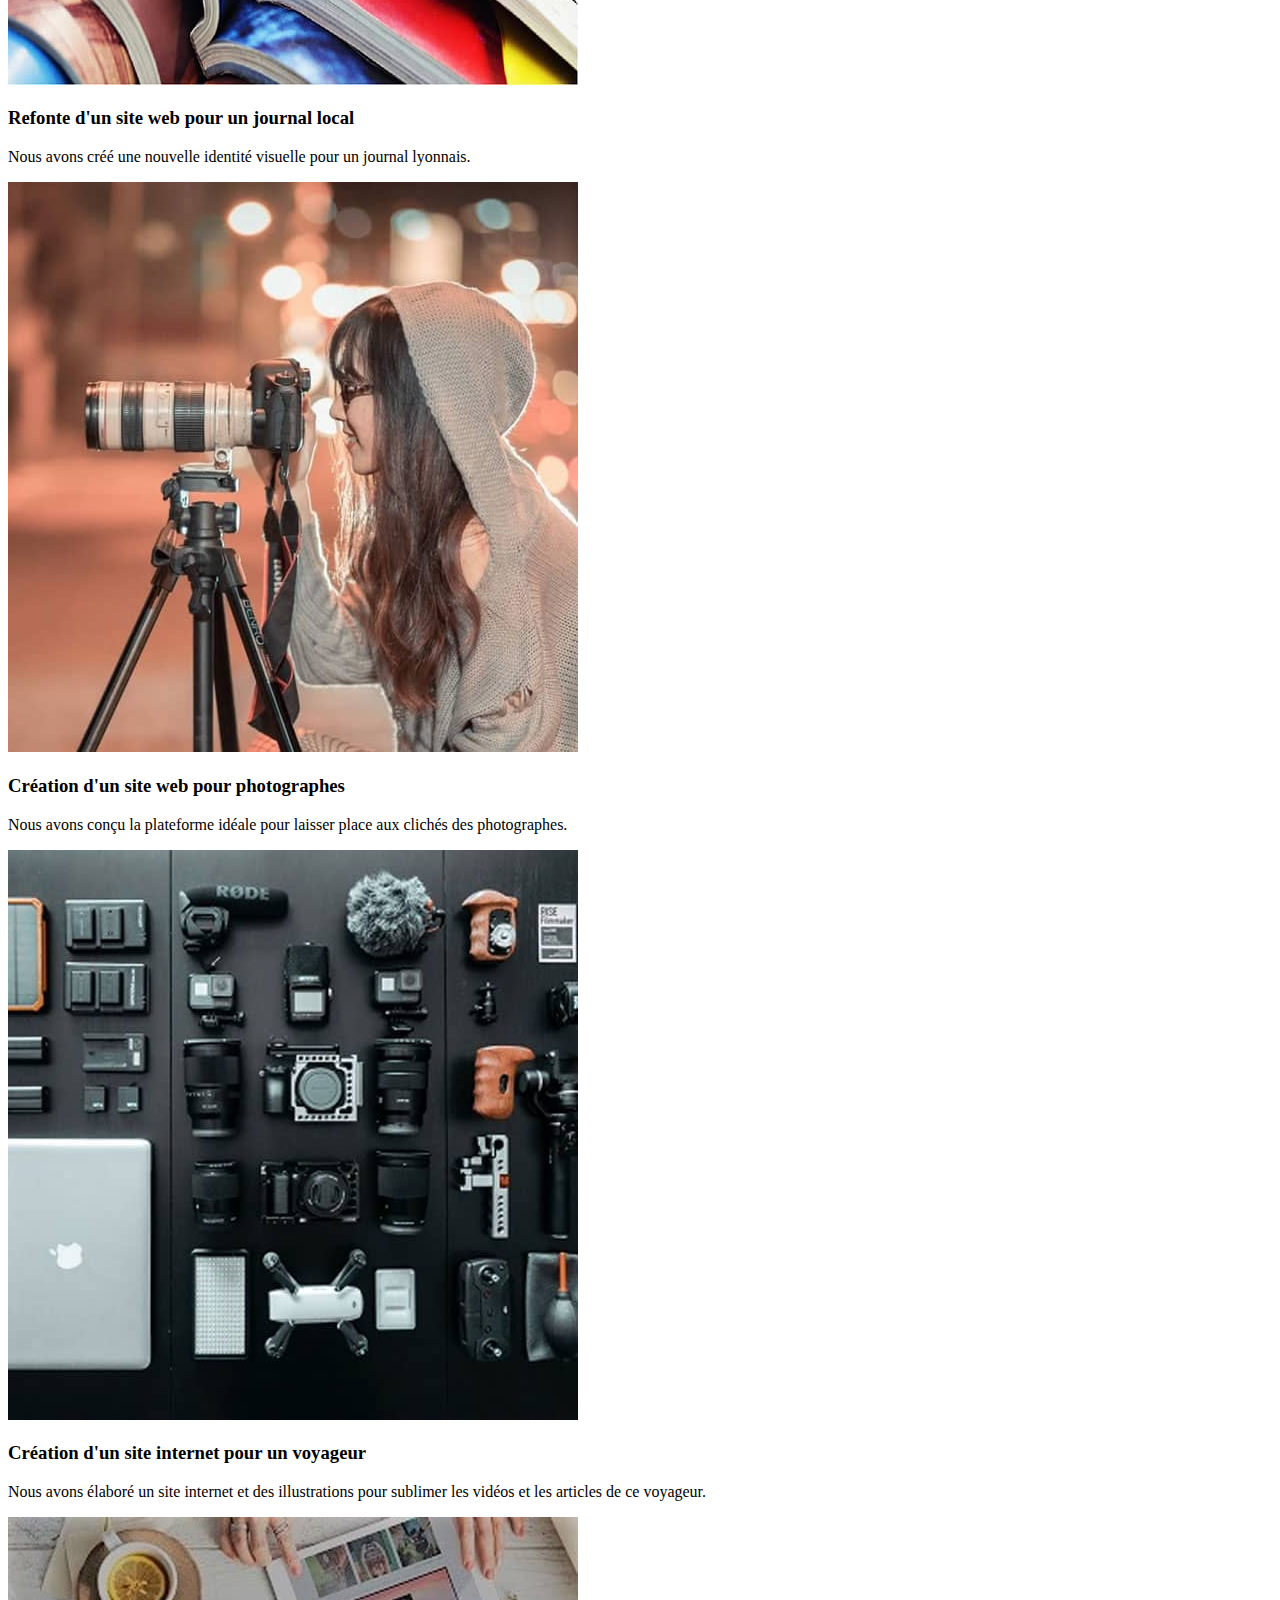
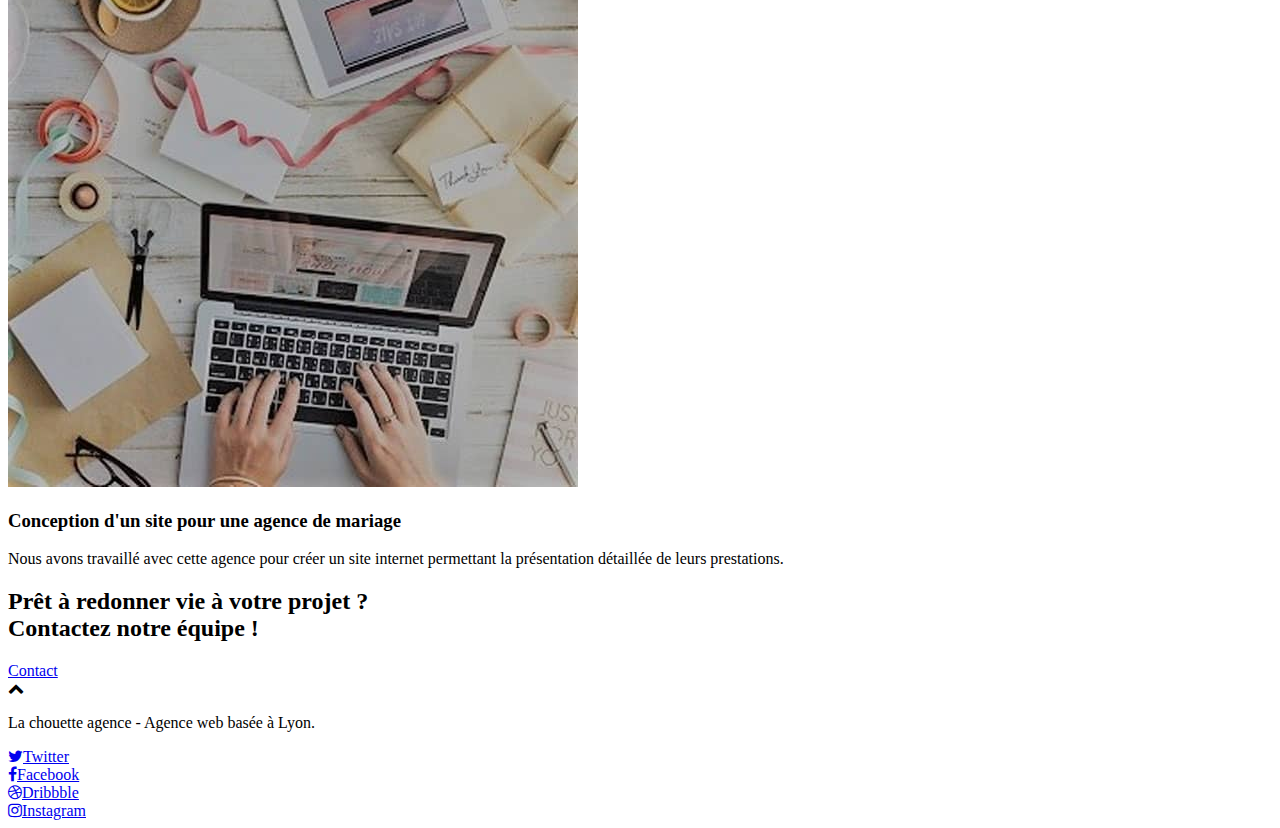
==== commit a1dc0ab0: "Minify CSS" ====
--- a/index.html
+++ b/index.html
@@ -10,7 +10,7 @@
 
 	<link defer rel="stylesheet" href="https://stackpath.bootstrapcdn.com/bootstrap/3.3.5/css/bootstrap.min.css" integrity="sha384-pdapHxIh7EYuwy6K7iE41uXVxGCXY0sAjBzaElYGJUrzwodck3Lx6IE2lA0rFREo" crossorigin="anonymous">
 	
-	<link rel="stylesheet" type="text/css" href="style.css">
+	<link rel="stylesheet" type="text/css" href="style.min.css">
 	<link rel="stylesheet" type="text/css" href="./css/font-awesome.css">
 	<link rel="stylesheet" type="text/css" href="./css/et-line.css">
 
@@ -46,7 +46,7 @@
 
 			<nav class="navbar row">
 				<div class="navbar-header">
-					<a class="navbar-brand" href="index.html"><img src="img/la-chouette-agence.png" alt="paris web design logo agence web meilleure agence" height="40" /></a>
+					<a class="navbar-brand" href="index.html"><img src="img/la-chouette-agence.png" alt="Logo de la Chouette Agence" height="40" /></a>
 					<button id="nav-toggle" type="button" class="ui-navbar-toggle navbar-toggle" data-toggle="collapse" data-target=".navbar-1">
 						<span class="sr-only">Menu de navigation</span><span class="icon-bar"></span><span class="icon-bar"></span><span class="icon-bar"></span>
 					</button>
@@ -68,11 +68,11 @@
 	<!-- bloc-0 END -->
 
 	<!-- bloc-1-presentation -->
-	<section class="bloc bgc-dark-slate-blue bg-banniere d-bloc bg-t-edge bloc-bg-texture b-parallax" id="bloc-1-hero">
+	<section class="bloc bgc-dark-slate-black bg-banniere d-bloc bg-t-edge bloc-bg-texture b-parallax" id="bloc-1-hero">
 		<div class="container bloc-lg">
 			<div class="row tight-width-whitespace">
 				<div class="col-sm-12">
-					<img src="img/logo.png" class="center-block image-resize-mode" width="100" alt="La chouette agence, agence web paris, création logo paris" />
+					<img src="img/logo.png" class="center-block image-resize-mode" width="100" alt="Logo de la Chouette Agence" />
 					<h1 class="text-center hero-bloc-text tc-white shadow-text">
 						La Chouette Agence
 					</h1>
@@ -170,7 +170,7 @@
 			<div class="row tight-width-whitespace portfolio-row">
 				<article class="col-sm-6">
 					<a href="#" data-lightbox="img/journal-local.jpg" data-gallery-id="gallery-1" data-caption="Refonte d'un site web pour un journal local" data-frame="snapshot-lb">
-						<img src="img/journal-local.jpg" alt="paris web design logo agence web meilleure agence et refonte site web journal" class="img-responsive portfolio-thumb" />
+						<img src="img/journal-local.jpg" alt="Image d'illustration journal local" class="img-responsive portfolio-thumb" />
 					</a>
 					<h3 class="mg-md text-center">
 						Refonte d'un site web pour un journal local
@@ -181,7 +181,7 @@
 				</article>
 				<article class="col-sm-6">
 					<a href="#" data-lightbox="img/photographes.jpg" data-gallery-id="gallery-1" data-caption="Création d'un site web pour photographes" data-frame="snapshot-lb">
-						<img src="img/photographes.jpg" class="img-responsive portfolio-thumb" alt="paris web design logo agence web meilleure agence, Création d'un site web pour photographes" />
+						<img src="img/photographes.jpg" class="img-responsive portfolio-thumb" alt="Image d'illustration site web pour photographe" />
 					</a>
 					<h3 class="mg-md text-center">
 						Création d'un site web pour photographes
@@ -194,7 +194,7 @@
 			<div class="row tight-width-whitespace portfolio-row">
 				<article class="col-sm-6">
 					<a href="#" data-lightbox="img/voyageur.jpg" data-gallery-id="gallery-1" data-caption="Création d'un site internet pour un voyageur" data-frame="snapshot-lb">
-						<img src="img/voyageur.jpg" class="img-responsive portfolio-thumb" alt="paris web design logo agence web meilleure agence, Création d'un site web pour voyageur"/>
+						<img src="img/voyageur.jpg" class="img-responsive portfolio-thumb" alt="Image d'illustration équipement numérique nomade"/>
 					</a>
 					<h3 class="mg-md text-center">
 						Création d'un site internet pour un voyageur
@@ -205,7 +205,7 @@
 				</article>
 				<article class="col-sm-6">
 					<a href="#" data-lightbox="img/mariage.jpg" data-gallery-id="gallery-1" data-caption="Conception d'un site pour une agence de mariage" data-frame="snapshot-lb">
-						<img src="img/mariage.jpg" class="img-responsive portfolio-thumb" alt="paris web design logo agence web meilleure agence, Création d'un site web pour agence de mariage" />
+						<img src="img/mariage.jpg" class="img-responsive portfolio-thumb" alt="Image d'illustration préparatifs mariage sur ordinateur" />
 					</a>
 					<h3 class="mg-md text-center">
 						Conception d'un site pour une agence de mariage
@@ -220,7 +220,7 @@
 	<!-- bloc-4-portfolio END -->
 
 	<!-- bloc-5-cta -->
-	<section class="bloc bgc-dark-slate-blue bg-banniere d-bloc bloc-bg-texture" id="bloc-5-cta">
+	<section class="bloc bgc-dark-slate-black bg-banniere d-bloc bloc-bg-texture" id="bloc-5-cta">
 		<div class="container bloc-lg">
 			<div class="row">
 				<h2 class="mg-md text-center light-bg">
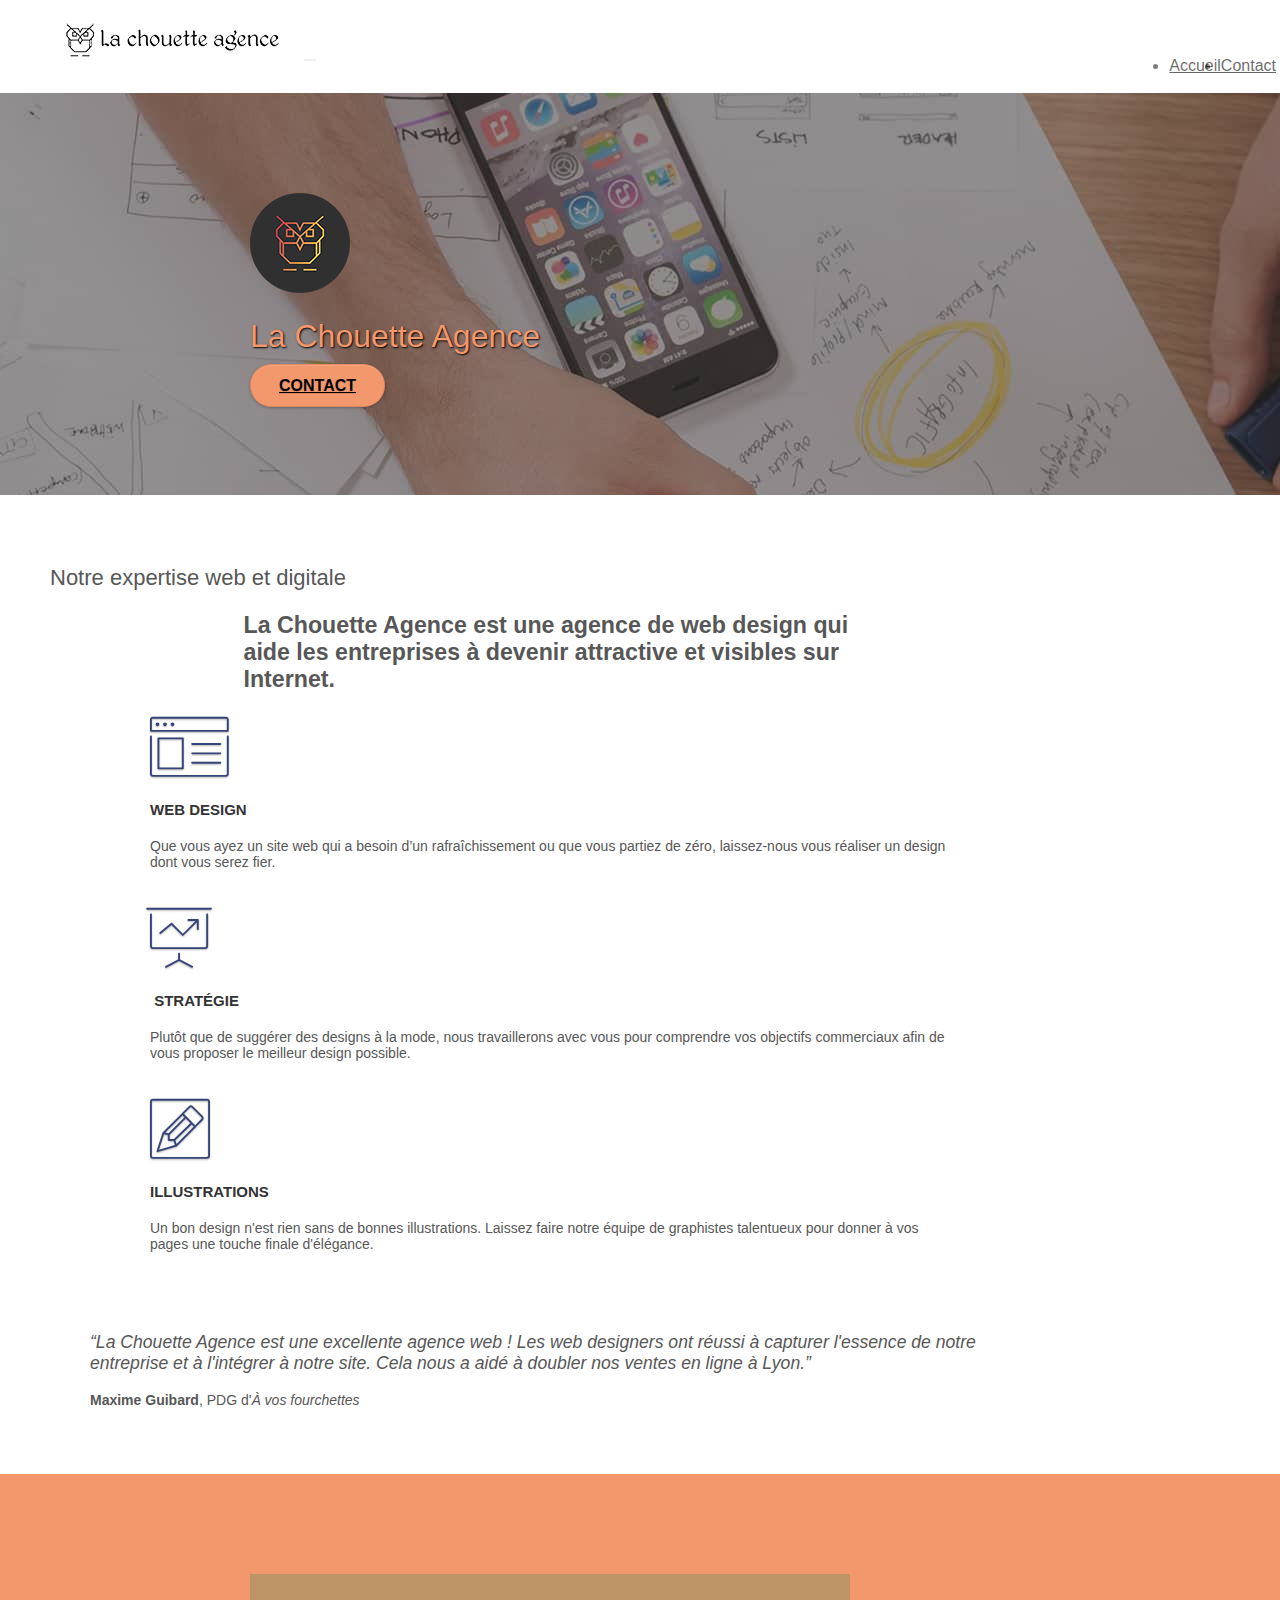
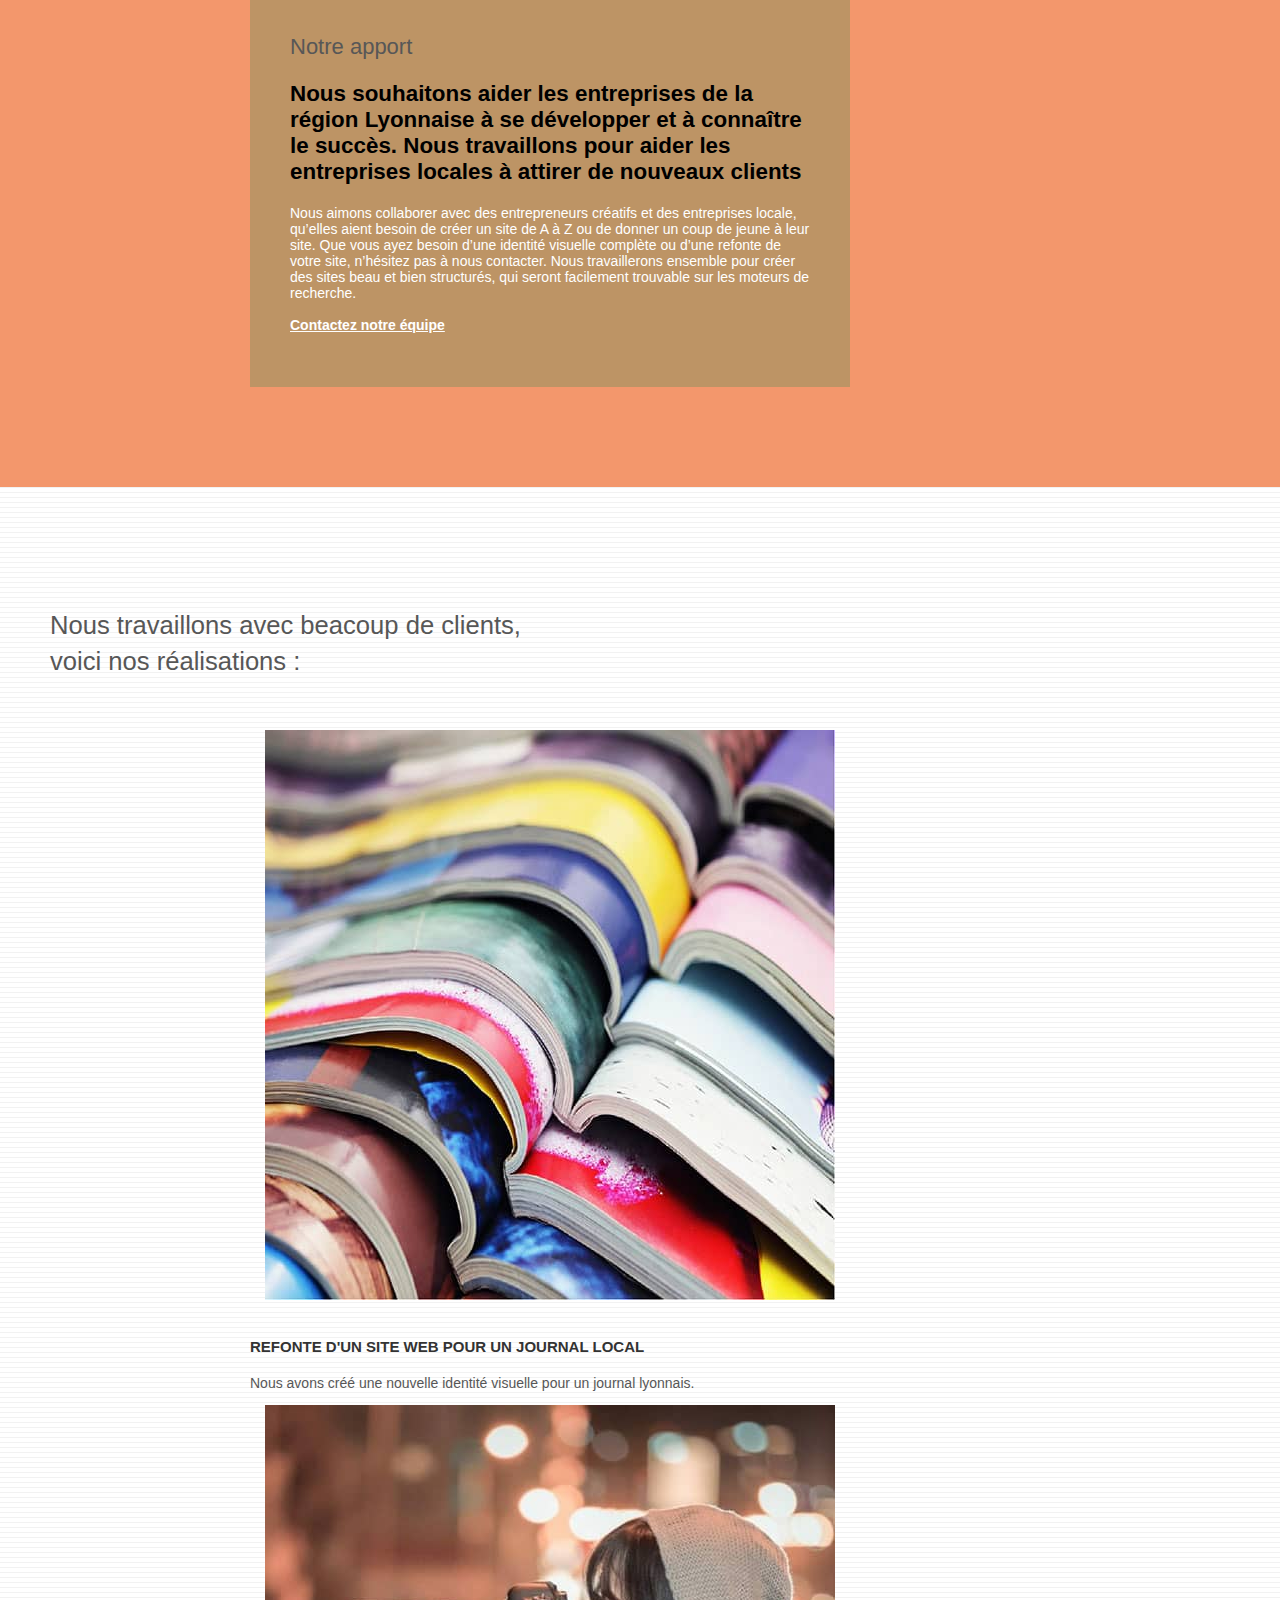
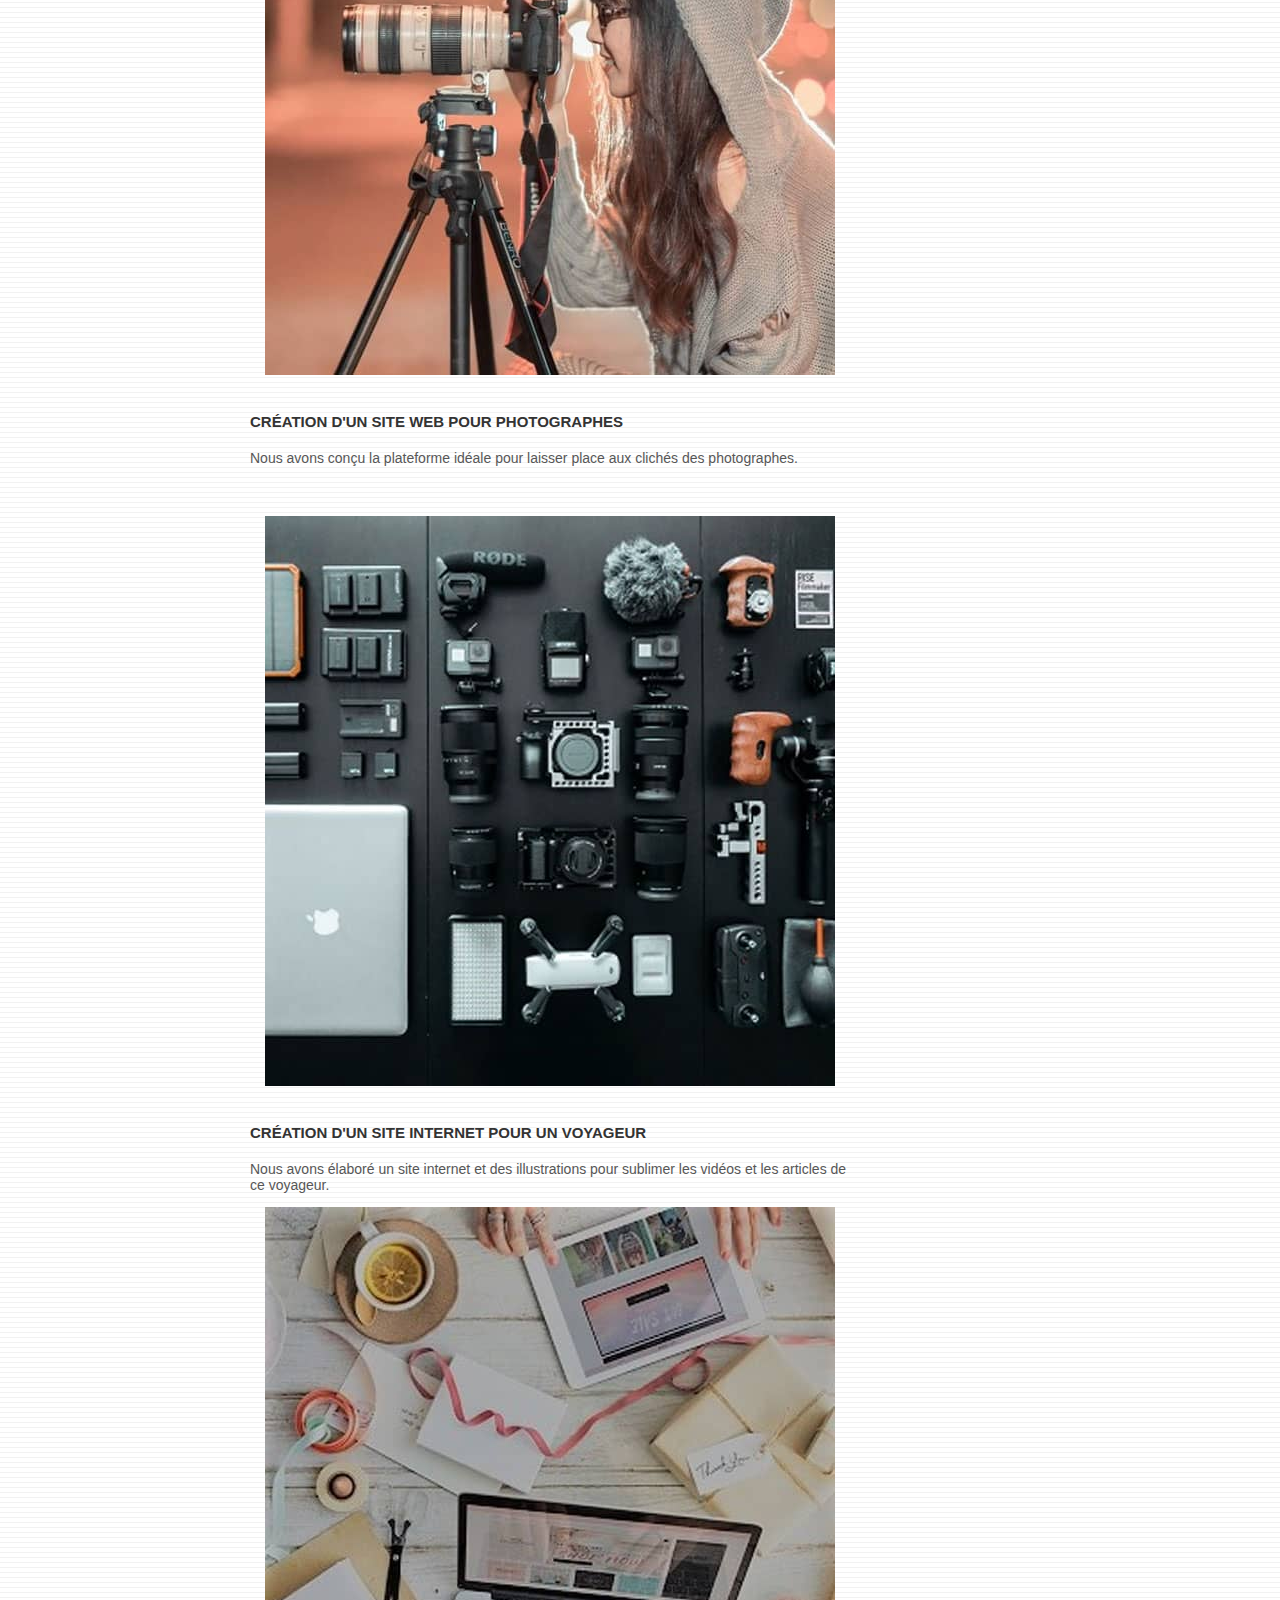
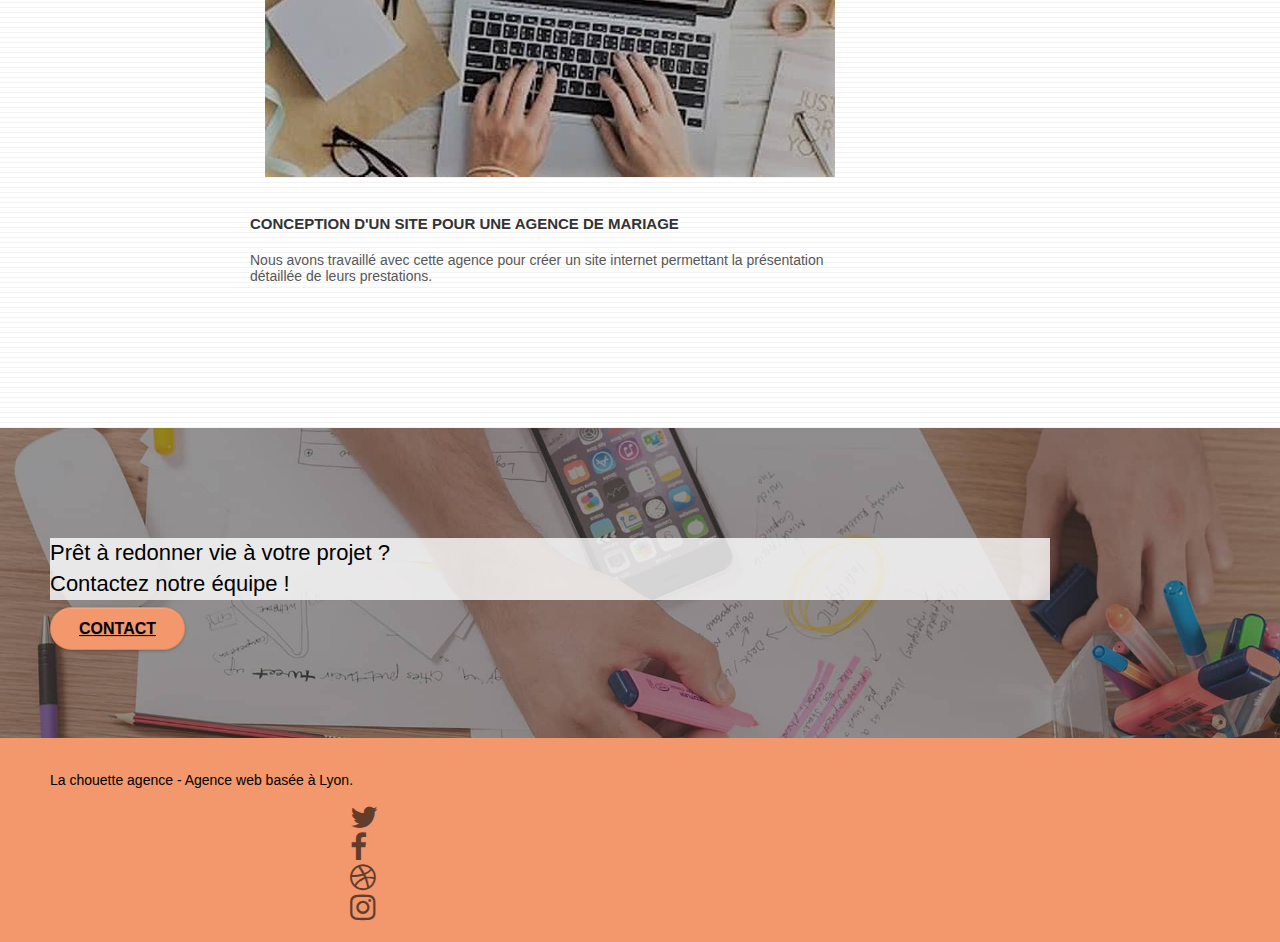
==== commit 2f67a363: "idem page accueil" ====
--- a/index.html
+++ b/index.html
@@ -8,7 +8,7 @@
 
 	<link rel="shortcut icon" type="image/png" href="favicon.jpg">
 
-	<link defer rel="stylesheet" href="https://stackpath.bootstrapcdn.com/bootstrap/3.3.5/css/bootstrap.min.css" integrity="sha384-pdapHxIh7EYuwy6K7iE41uXVxGCXY0sAjBzaElYGJUrzwodck3Lx6IE2lA0rFREo" crossorigin="anonymous">
+	<link rel="stylesheet" href="https://stackpath.bootstrapcdn.com/bootstrap/3.3.5/css/bootstrap.min.css" integrity="sha384-pdapHxIh7EYuwy6K7iE41uXVxGCXY0sAjBzaElYGJUrzwodck3Lx6IE2lA0rFREo" crossorigin="anonymous">
 	
 	<link rel="stylesheet" type="text/css" href="style.min.css">
 	<link rel="stylesheet" type="text/css" href="./css/font-awesome.css">
@@ -249,22 +249,22 @@
 					<div class="row row-no-gutters social">
 						<div class="col-sm-3">
 							<div class="text-center">
-								<a class="social" href="https://twitter.com/La-Chouette-Agence"><span class="fa fa-twitter icon-md" area-hidden="true"></span><span class="accessible-hidden-link">Twitter</span></a>
-							</div>
-						</div>
-						<div class="col-sm-3">
-							<div class="text-center">
-								<a class="social" href="https://facebook.com/La-Chouette-Agence"><span class="fa fa-facebook icon-md" area-hidden="true"></span><span class="accessible-hidden-link">Facebook</span></a>
-							</div>
-						</div>
-						<div class="col-sm-3">
-							<div class="text-center">
-								<a class="social" href="https://dribbble.com/la-chouette-agence"><span class="fa fa-dribbble icon-md" area-hidden="true"></span><span class="accessible-hidden-link">Dribbble</span></a>
-							</div>
-						</div>
-						<div class="col-sm-3">
-							<div class="text-center">
-								<a class="social" href="https://www.instagram.com/Lachouetteagence"><span class="fa fa-instagram icon-md" area-hidden="true"></span><span class="accessible-hidden-link">Instagram</span></a>
+								<a class="social" href="https://twitter.com/La-Chouette-Agence"><span class="fa fa-twitter icon-md" ></span><span class="accessible-hidden-link">Twitter</span></a>
+							</div>
+						</div>
+						<div class="col-sm-3">
+							<div class="text-center">
+								<a class="social" href="https://facebook.com/La-Chouette-Agence"><span class="fa fa-facebook icon-md" ></span><span class="accessible-hidden-link">Facebook</span></a>
+							</div>
+						</div>
+						<div class="col-sm-3">
+							<div class="text-center">
+								<a class="social" href="https://dribbble.com/la-chouette-agence"><span class="fa fa-dribbble icon-md" ></span><span class="accessible-hidden-link">Dribbble</span></a>
+							</div>
+						</div>
+						<div class="col-sm-3">
+							<div class="text-center">
+								<a class="social" href="https://www.instagram.com/Lachouetteagence"><span class="fa fa-instagram icon-md" ></span><span class="accessible-hidden-link">Instagram</span></a>
 							</div>
 						</div>
 					</div>
--- a/style.min.css
+++ b/style.min.css
@@ -0,0 +1 @@
+*{box-sizing:border-box}a:focus,button:focus{border:2px #000 dotted}.accroche-paragraph{font-size:1.45em;font-weight:700;max-width:613px;margin:auto}.reference-quote{border:none}.reference-quote__text{font-style:italic;font-size:1.1em}.realisations-heading{font-size:1.6em}.vision-statement{font-size:1.4em;font-weight:700}.accessible-hidden-link{position:absolute;left:-2099px}.tc-dark{color:#000}.light-bg{background-color:rgba(255,255,255,.8);color:#000}.shadow-text{text-shadow:1px 1px 2px #000}body{margin:0;padding:0;background:#fff;overflow-x:hidden;-webkit-font-smoothing:antialiased;-moz-osx-font-smoothing:grayscale}a,button{transition:all .3s ease-in-out;outline:0!important}a:hover{text-decoration:none;cursor:pointer}#page-loading-blocs-notifaction{position:fixed;top:0;bottom:0;width:100%;z-index:100000;background:#fff url(img/pageload-spinner.gif) no-repeat center center}.bloc{width:100%;clear:both;background:50% 50% no-repeat;padding:0 50px;-webkit-background-size:cover;-moz-background-size:cover;-o-background-size:cover;background-size:cover;position:relative}.bloc .container{padding-left:0;padding-right:0}.bloc-lg{padding:100px 50px}.bloc-md{padding:50px}.bloc-sm{padding:20px 50px}.bg-b-edge,.bg-bl-edge,.bg-br-edge,.bg-center,.bg-l-edge,.bg-r-edge,.bg-repeat,.bg-t-edge,.bg-tl-edge,.bg-tr-edge{-webkit-background-size:auto!important;-moz-background-size:auto!important;-o-background-size:auto!important;background-size:auto!important}.bg-repeat{background:repeat}.bg-t-edge{background:top no-repeat}.bloc-bg-texture::before{content:"";background-size:2px 2px;position:absolute;top:0;bottom:0;left:0;right:0}.texture-paper::before{background:url(img/texture-paper.png);background-size:280px 280px}.b-parallax{background-attachment:fixed}.d-bloc{color:rgba(255,255,255,.7)}.d-bloc button:hover{color:rgba(255,255,255,.9)}.d-bloc .icon-round,.d-bloc .icon-rounded,.d-bloc .icon-semi-rounded-a,.d-bloc .icon-semi-rounded-b,.d-bloc .icon-square{border-color:rgba(255,255,255,.9)}.d-bloc .divider-h span{border-color:rgba(255,255,255,.2)}.d-bloc .a-btn,.d-bloc .navbar a,.d-bloc .navbar-brand,.d-bloc a .icon-lg,.d-bloc a .icon-md,.d-bloc a .icon-sm,.d-bloc a .icon-xl,.d-bloc h1 a,.d-bloc h2 a,.d-bloc h3 a,.d-bloc h4 a,.d-bloc h5 a,.d-bloc h6 a,.d-bloc p a{color:rgba(0,0,0,.6)}.d-bloc .a-btn:hover,.d-bloc .navbar a:hover,.d-bloc .navbar-brand:hover,.d-bloc a:hover .icon-lg,.d-bloc a:hover .icon-md,.d-bloc a:hover .icon-sm,.d-bloc a:hover .icon-xl,.d-bloc h1 a:hover,.d-bloc h2 a:hover,.d-bloc h3 a:hover,.d-bloc h4 a:hover,.d-bloc h5 a:hover,.d-bloc h6 a:hover,.d-bloc p a:hover{color:#fff}.d-bloc .navbar-toggle .icon-bar{background:#fff}.d-bloc .btn-wire,.d-bloc .btn-wire:hover{color:#fff;border-color:#fff}.d-bloc .panel{color:rgba(0,0,0,.5)}.d-bloc .panel button:hover{color:rgba(0,0,0,.7)}.d-bloc .panel icon{border-color:rgba(0,0,0,.7)}.d-bloc .panel .divider-h span{border-color:rgba(0,0,0,.1)}.d-bloc .panel .a-btn{color:rgba(0,0,0,.6)}.d-bloc .panel .a-btn:hover{color:#000}.d-bloc .panel .btn-wire,.d-bloc .panel .btn-wire:hover{color:rgba(0,0,0,.7);border-color:rgba(0,0,0,.3)}.d-bloc .panel,.l-bloc{color:rgba(0,0,0,.5)}.d-bloc .panel button:hover,.l-bloc button:hover{color:rgba(0,0,0,.7)}.l-bloc .icon-round,.l-bloc .icon-rounded,.l-bloc .icon-semi-rounded-a,.l-bloc .icon-semi-rounded-b,.l-bloc .icon-square{border-color:rgba(0,0,0,.7)}.d-bloc .panel .divider-h span,.l-bloc .divider-h span{border-color:rgba(0,0,0,.1)}.d-bloc .panel .a-btn,.l-bloc .a-btn,.l-bloc .navbar a,.l-bloc .navbar-brand,.l-bloc a .icon-lg,.l-bloc a .icon-md,.l-bloc a .icon-sm,.l-bloc a .icon-xl,.l-bloc h1 a,.l-bloc h2 a,.l-bloc h3 a,.l-bloc h4 a,.l-bloc h5 a,.l-bloc h6 a,.l-bloc p a{color:rgba(0,0,0,.6)}.d-bloc .panel .a-btn:hover,.l-bloc .a-btn:hover,.l-bloc .navbar a:hover,.l-bloc .navbar-brand:hover,.l-bloc a:hover .icon-lg,.l-bloc a:hover .icon-md,.l-bloc a:hover .icon-sm,.l-bloc a:hover .icon-xl,.l-bloc h1 a:hover,.l-bloc h2 a:hover,.l-bloc h3 a:hover,.l-bloc h4 a:hover,.l-bloc h5 a:hover,.l-bloc h6 a:hover,.l-bloc p a:hover{color:#000}.l-bloc .navbar-toggle .icon-bar{color:rgba(0,0,0,.6)}.d-bloc .panel .btn-wire,.d-bloc .panel .btn-wire:hover,.l-bloc .btn-wire,.l-bloc .btn-wire:hover{color:rgba(0,0,0,.7);border-color:rgba(0,0,0,.3)}.voffset{margin-top:30px}.voffset-lg{margin-top:80px}.row-no-gutters{margin-right:0;margin-left:0}.row.row-no-gutters>[class*=" col-"],.row.row-no-gutters>[class^=col-]{padding-right:0;padding-left:0}#bloc-1-hero h1{font-size:32px}.navbar{margin-bottom:0;z-index:1}.navbar-brand{height:auto;padding:3px 15px;font-size:25px;font-weight:400;font-weight:600;line-height:44px}.navbar-brand img{max-height:200px;margin:0 5px 0 0;display:inline}.navbar-brand img[src$=svg]{min-width:100px}.nav-center .navbar-brand img{margin:0}.navbar .nav{padding-top:2px;margin-right:-16px;float:right;z-index:1}.nav>li{float:left;margin-top:4px;font-size:16px}.navbar-nav .open .dropdown-menu>li>a{text-align:inherit}.nav>li a:focus,.nav>li a:hover{background:0 0}.navbar-toggle{margin:10px 10px 0 0;border:0}.navbar-toggle:hover{background:0 0!important}.navbar-toggle .icon-bar{background-color:rgba(0,0,0,.5);width:26px}.nav-invert .navbar .nav{float:left}.nav-invert .navbar-brand,.nav-invert .navbar-header{float:right;position:relative;z-index:2}@media (min-width:768px){.site-navigation{position:absolute;top:50%;right:20px;transform:translate(0,-50%);-webkit-transform:translateY(-50%)}.nav>li .dropdown-menu a,.nav>li .dropdown-menu a:hover{color:#484848}.nav-invert .site-navigation{left:0;right:0}.nav-center{text-align:center}.nav-center .navbar-header{width:100%}.nav-center .nav>li,.nav-center .navbar-brand,.nav-center .navbar-header{float:none;display:inline-block}.nav-center .site-navigation{position:relative;width:100%;right:0;margin-right:0;margin-top:20px}.nav-center.mini-nav .navbar-toggle{float:none;margin:10px auto 0}}.nav>li>.dropdown a{background:0 0!important;display:block;padding:14px 15px}nav .caret{margin:0 5px}.dropdown-menu .dropdown-menu{top:-8px;left:100%}.dropdown-menu .dropmenu-flow-right{top:100%;left:0;margin-left:-1px;border-top-left-radius:0;border-top-right-radius:0}.dropdown-menu .dropdown span{border:4px solid #000;border-top-color:transparent;border-right-color:transparent;border-bottom-color:transparent;margin:6px -5px 0 0!important;float:right}.mg-md{margin-top:10px;margin-bottom:20px}.mg-lg{margin-top:10px;margin-bottom:40px}.btn{margin:0 5px 5px 0}.btn.pull-right{margin:0 0 5px 5px}.btn-d,.btn-d:focus,.btn-d:hover{color:#fff;background:rgba(0,0,0,.3)}button{outline:0!important}.btn-rd{border-radius:40px}.btn-clean{border:1px solid rgba(0,0,0,.08);border-bottom-color:rgba(0,0,0,.1);text-shadow:0 1px 0 rgba(0,0,1,.1);box-shadow:0 1px 3px rgba(0,0,1,.25),inset 0 1px 0 0 rgba(255,255,255,.15)}.icon-md{font-size:30px!important}.icon-lg{font-size:60px!important}.sm-shadow{text-shadow:0 1px 2px rgba(0,0,0,.3)}.panel-sq,.panel-sq .panel-footer,.panel-sq .panel-heading{border-radius:0}.panel-rd{border-radius:30px}.panel-rd .panel-heading{border-radius:29px 29px 0 0}.panel-rd .panel-footer{border-radius:0 0 29px 29px}.form-control{border-color:rgba(0,0,0,.1);box-shadow:none}.scrollToTop{width:40px;height:40px;position:fixed;bottom:20px;right:20px;opacity:0;z-index:500;transition:all .3s ease-in-out}.scrollToTop span{margin-top:6px}.showScrollTop{font-size:14px;opacity:1}a[data-lightbox]{position:relative;display:block;text-align:center}a[data-lightbox]:hover::before{content:"+";font-family:HelveticaNeue-Light,"Helvetica Neue Light","Helvetica Neue",Helvetica,Arial;font-size:32px;width:50px;height:50px;margin-left:-25px;border-radius:50%;background:rgba(0,0,0,.6);color:#fff;font-weight:100;z-index:1;position:absolute;top:50%;transform:translateY(-50%);-webkit-transform:translateY(-50%)}a[data-lightbox]:hover img{opacity:.6;-webkit-animation-fill-mode:none;animation-fill-mode:none}#lightbox-modal{display:flex;align-items:center}#lightbox-modal .modal-dialog{width:90%;max-width:900px;margin:0 auto 0}#lightbox-modal .modal-dialog img{max-height:90vh;margin:0 auto}.lightbox-caption{padding:20px;color:#fff;background:rgba(0,0,0,.5);position:absolute;left:15px;right:15px;bottom:5px}.close-lightbox{color:#fff;font-size:30px;position:absolute;top:20px;right:20px;z-index:20;background:rgba(0,0,0,.5);border:none;line-height:30px;padding:0 9px 5px;opacity:.3}.close-lightbox:hover,.next-lightbox:hover,.prev-lightbox:hover{opacity:1;color:#fff}.next-lightbox,.prev-lightbox{font-size:20px;color:rgba(255,255,255,.9);background:rgba(0,0,0,.5);transition:all .2s ease-in-out;position:absolute;top:45%;z-index:1;opacity:.4}.next-lightbox{padding:6px 8px 1px 13px;right:25px}.prev-lightbox{padding:6px 13px 1px 10px;left:25px}.snapshot-lb .modal-body{padding-bottom:45px}.snapshot-lb .lightbox-caption{padding:0;color:rgba(0,0,0,.5);background:0 0}.btn,a,h1,h2,h3,h4,h5,h6,label,p{font-family:helvetica;font-weight:400;color:#575757}.container{max-width:1000px}.hero-bloc-text{font-size:38px}.hero-bloc-text-sub{font-size:36px}.statement-bloc-text{line-height:26px;font-style:italic;font-size:20px;text-align:center;font-weight:lighter;max-width:520px;margin:auto auto auto auto}p{font-size:14px}.tight-width-whitespace{max-width:600px;margin:auto auto auto auto}.h1{font-size:20px;font-family:"Open Sans"}.cta-hero{margin-top:22px;color:#fff!important;text-transform:uppercase;padding:12px 28px 12px 28px;font-size:16px;font-weight:700}.social{max-width:400px;margin:auto auto auto auto}h2{font-size:22px;line-height:1.4em}h3{font-size:15px;text-transform:uppercase;font-weight:700;color:#333}.med-width-whitespace{max-width:800px;margin:auto auto auto auto;box-shadow:0 0 0 #000}h1{color:#333}h4{color:#333}.icons{margin-bottom:14px;margin-top:24px}.white{color:#fff!important}.black{color:#000!important}.portfolio-thumb{margin-bottom:24px}.portfolio-row{margin-bottom:44px;margin-top:50px}.avatar{box-shadow:0 4px 9px rgba(0,0,0,.3)}.black-background{background-color:rgba(165,147,99,.7);padding:40px 40px 40px 40px}.bold-link{font-weight:900;text-decoration:underline!important}.bgc-white{background-color:#fff}.bgc-dark-slate-black{background-color:#000}.bgc-atomic-tangerine{background-color:#f3976c}.tc-white{color:#f3976c!important}.btn-atomic-tangerine{background:#f3976c;color:#000!important}.btn-atomic-tangerine:hover{background:#c27956!important;color:#000!important}.ltc-white{color:#fff!important}.ltc-white:hover{color:#ccc!important}.ltc-atomic-tangerine{color:#f3976c!important}.ltc-atomic-tangerine:hover{color:#c27956!important}.icon-dark-slate-blue{color:#364577!important;border-color:#364577!important}.bg-dots-bg{background-image:url(img/dots-bg.png)}.bg-lines-h2-bg{background-image:url(img/lines-h2-bg.png)}.bg-banniere{background-image:url(img/la-chouette-agence-banniere.jpg)}.bg-presentation{background-image:url(img/illustration-chouette-agence.jpg)}@media (max-width:1024px){.bloc{padding-left:20px;padding-right:20px}.bloc-tile-2.full-width-bloc .container,.bloc-tile-3.full-width-bloc .container,.bloc-tile-4.full-width-bloc .container,.bloc.full-width-bloc{padding-left:0;padding-right:0}}@media (max-width:992px) and (min-width:768px){.navbar .nav{max-width:80%}.nav-center.navbar .nav{max-width:100%}}@media only screen and (min-width:768px) and (max-width:1024px) and (orientation:landscape){.b-parallax{background-attachment:scroll}}@media only screen and (min-width:1024px) and (max-width:1366px) and (-webkit-min-device-pixel-ratio:1.5){.b-parallax{background-attachment:scroll}}@media (max-width:991px){.container{width:100%}.b-parallax{background-attachment:scroll}#hero-bloc,.page-container{overflow-x:hidden;position:relative}.bloc-group,.bloc-group .bloc{display:block;width:100%}}@media (max-width:767px){.page-container{overflow-x:hidden;position:relative}#disqus_thread,h1,h2,h3,h4,h5,h6,p{padding-left:10px!important;padding-right:10px!important}.b-parallax{background-attachment:scroll}.navbar .nav{padding-top:0;border-top:1px solid rgba(0,0,0,.2);float:none!important}.navbar.row{margin-left:0;margin-right:0}.site-navigation{position:inherit;transform:none;-webkit-transform:none;-ms-transform:none}.nav>li{margin-top:0;border-bottom:1px solid rgba(0,0,0,.1);background:rgba(0,0,0,.05);text-align:left;padding-left:15px;width:100%}.nav>li:hover{background:rgba(0,0,0,.08)}.dropdown .dropdown a .caret{float:none;margin:5px 0 0 10px!important;border:4px solid #000;border-bottom-color:transparent;border-right-color:transparent;border-left-color:transparent}#hero-bloc .navbar .nav{background:rgba(0,0,0,.8)}#hero-bloc .navbar .nav a{color:rgba(255,255,255,.6)}.hero{padding:50px 0}.hero-nav{left:-1px;right:-1px}.navbar-collapse{padding:0;overflow-x:hidden;-webkit-box-shadow:none;box-shadow:none}.navbar-brand img{max-height:40px;width:auto}.nav-invert .navbar-header{float:none;width:100%}.nav-invert .navbar-toggle{float:left;margin-left:10px}.bloc{padding-left:0;padding-right:0}.bloc-lg,.bloc-xl,.bloc-xxl{padding:40px 0}.bloc-md,.bloc-sm{padding-left:0;padding-right:0}.bloc-fill-screen .fill-bloc-bottom-edge,.bloc-fill-screen .fill-bloc-top-edge,.bloc-tile-2 .container,.bloc-tile-3 .container,.bloc-tile-4 .container{padding-left:0;padding-right:0}.a-block{padding:0 10px}.btn-dwn{display:none}.voffset{margin-top:5px}.voffset-md{margin-top:20px}.voffset-lg{margin-top:30px}form{padding:5px}.close-lightbox{display:inline-block}.blocsapp-device-iphone5{background-size:216px 425px;padding-top:60px;width:216px;height:425px}.blocsapp-device-iphone5 img{width:180px;height:320px}}@media (max-width:400px){.bloc{padding-left:0;padding-right:0}}@media (max-width:767px){.bloc-mob-center-text{text-align:center}}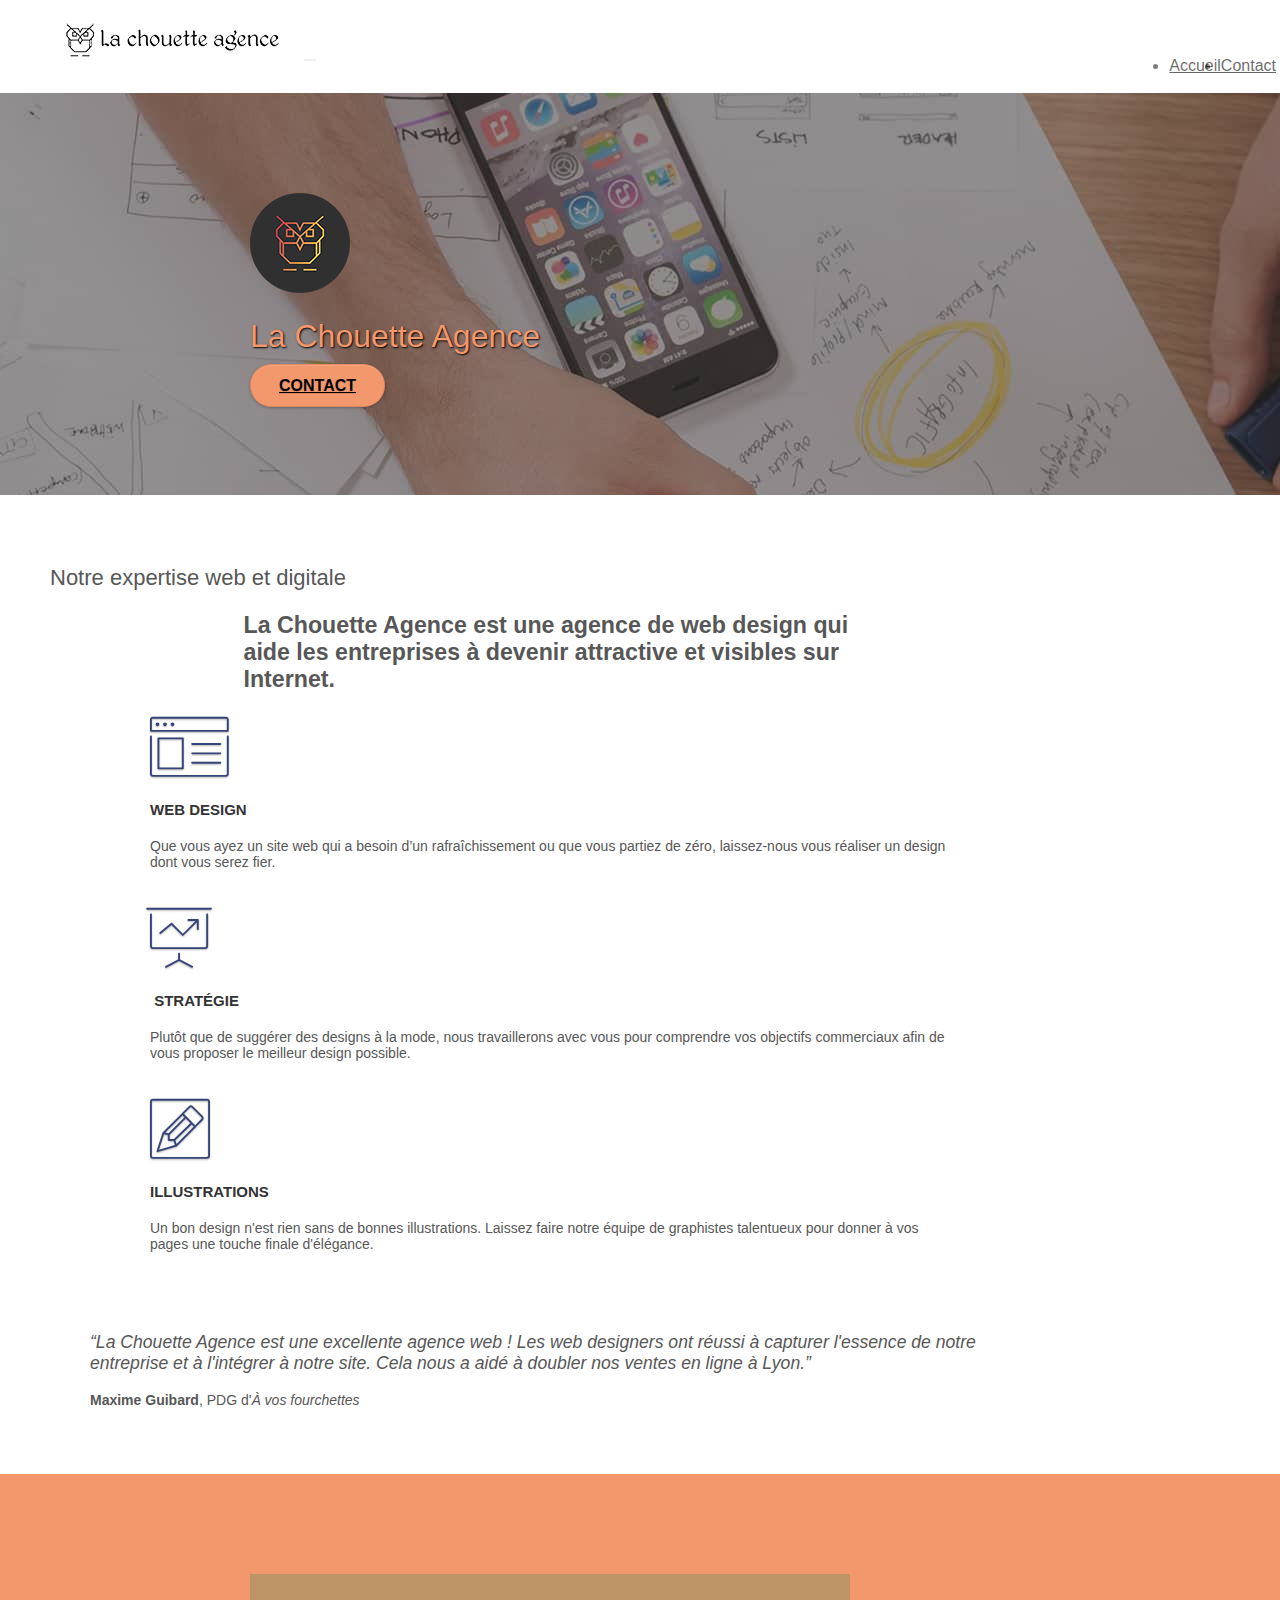
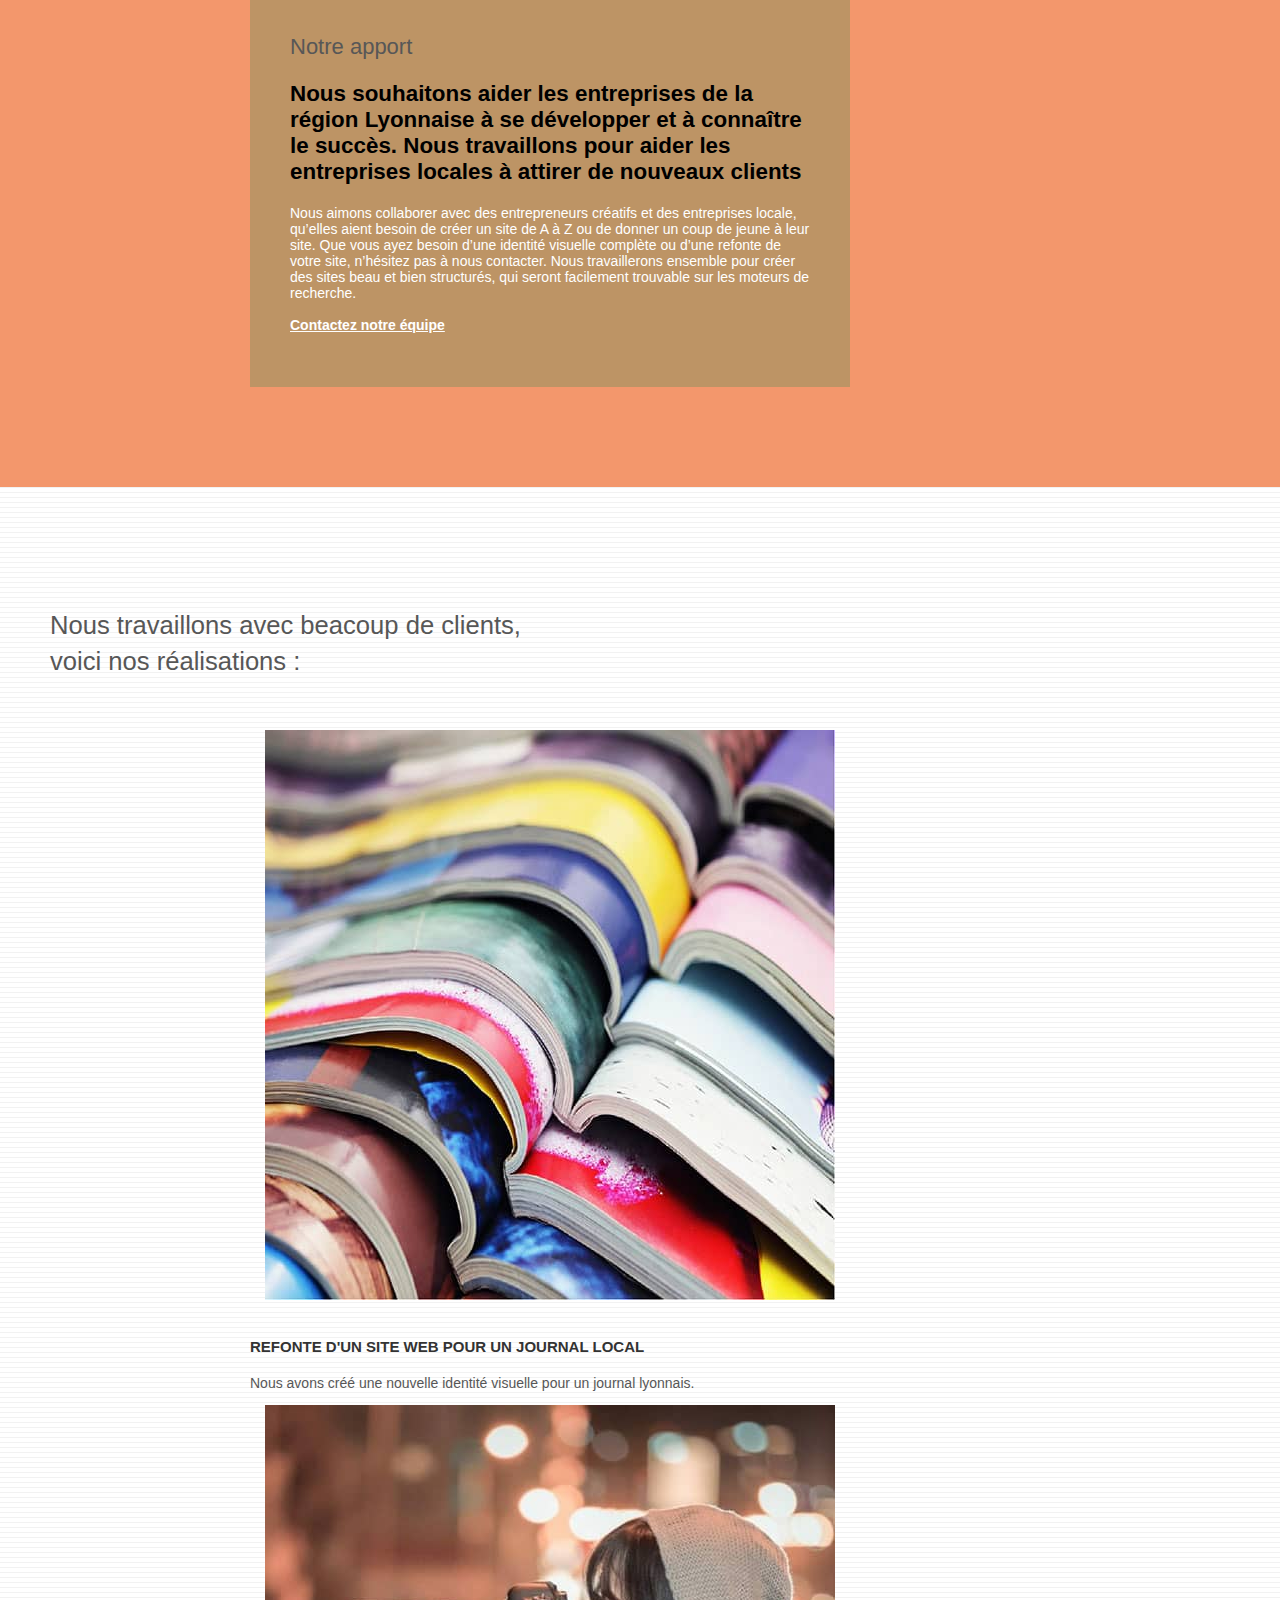
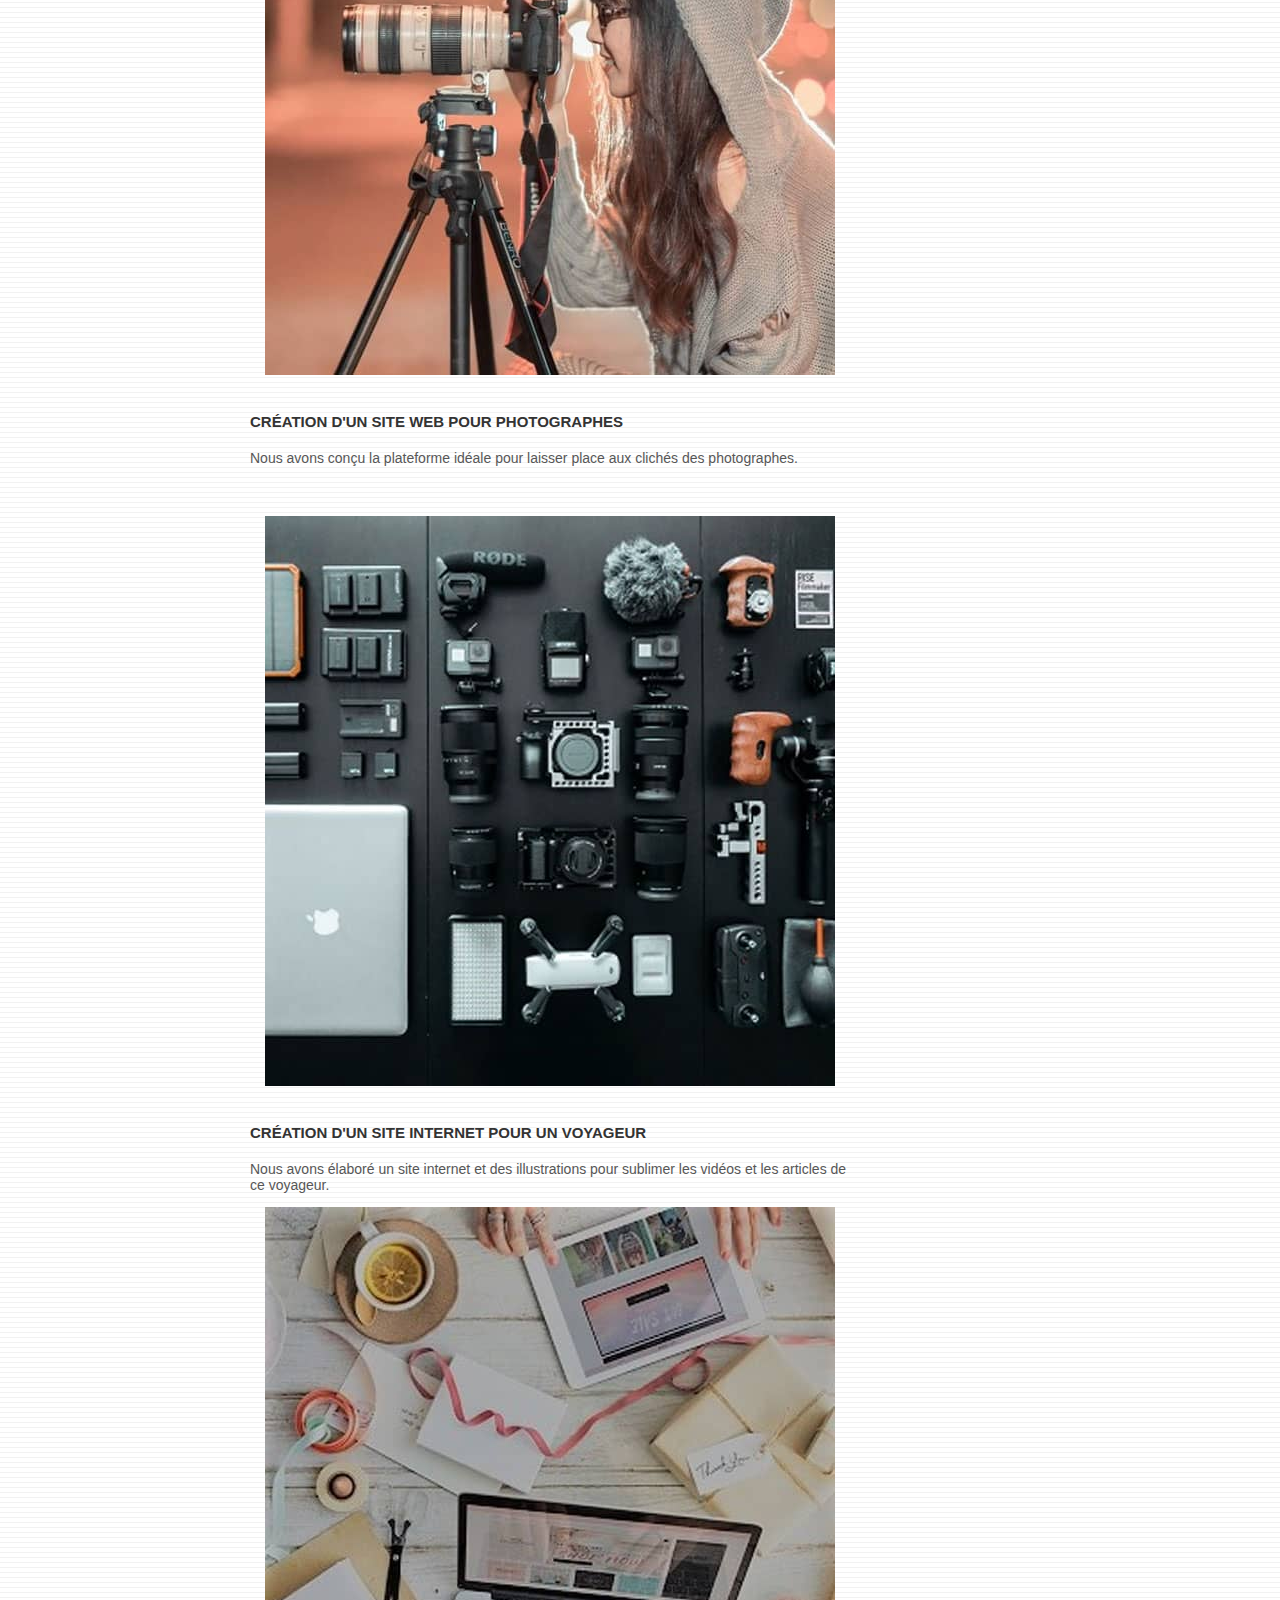
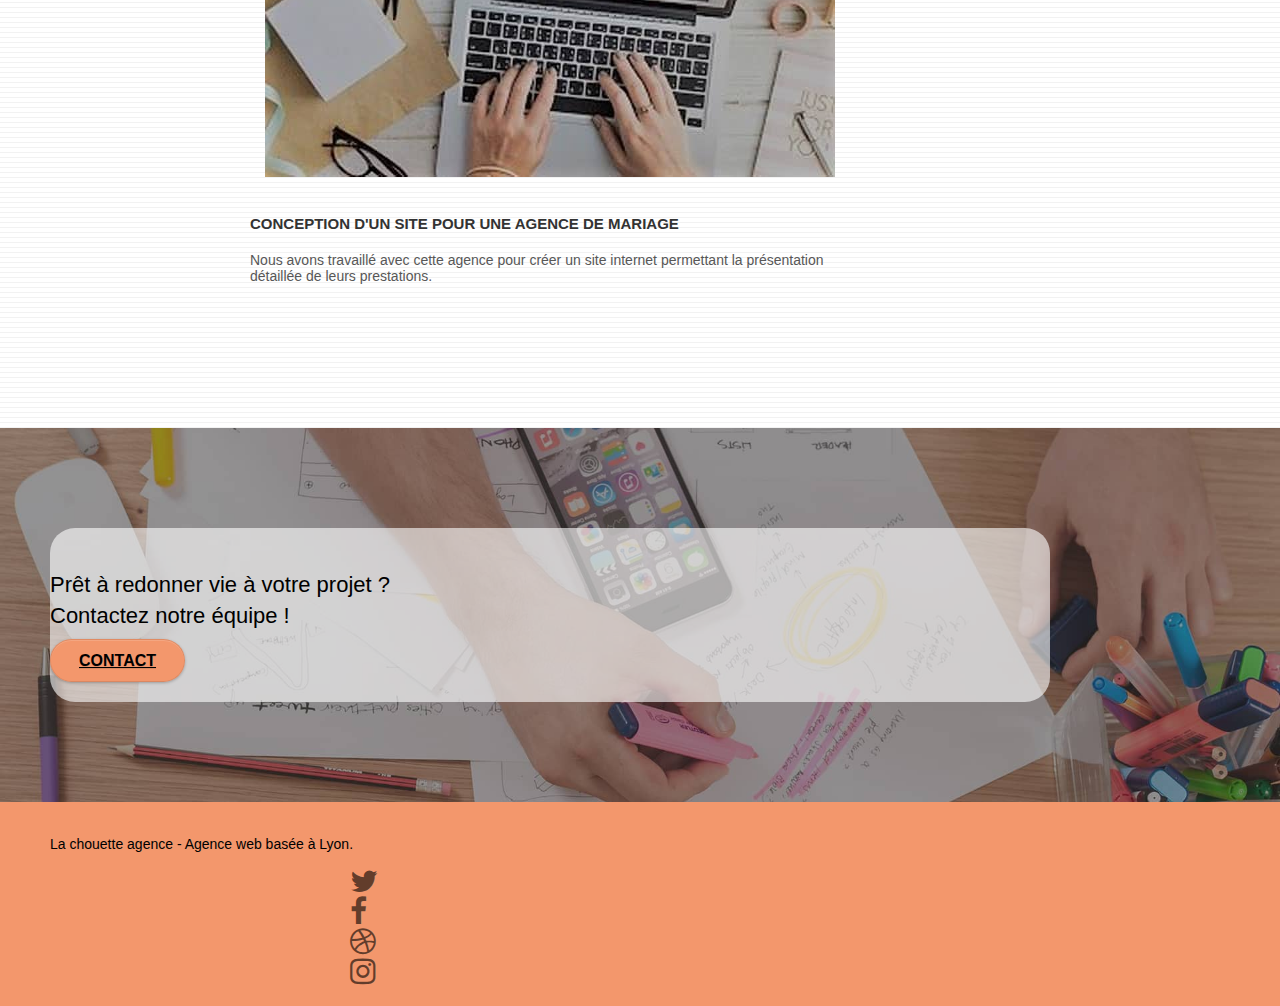
==== commit f792721e: "Màj design du CTA final de la home" ====
--- a/index.html
+++ b/index.html
@@ -222,7 +222,7 @@
 	<!-- bloc-5-cta -->
 	<section class="bloc bgc-dark-slate-black bg-banniere d-bloc bloc-bg-texture" id="bloc-5-cta">
 		<div class="container bloc-lg">
-			<div class="row">
+			<div class="row white-card-bg">
 				<h2 class="mg-md text-center light-bg">
 					Prêt à redonner vie à votre projet ?<br>Contactez notre équipe !
 				</h2>
--- a/style.min.css
+++ b/style.min.css
@@ -1 +1 @@
-*{box-sizing:border-box}a:focus,button:focus{border:2px #000 dotted}.accroche-paragraph{font-size:1.45em;font-weight:700;max-width:613px;margin:auto}.reference-quote{border:none}.reference-quote__text{font-style:italic;font-size:1.1em}.realisations-heading{font-size:1.6em}.vision-statement{font-size:1.4em;font-weight:700}.accessible-hidden-link{position:absolute;left:-2099px}.tc-dark{color:#000}.light-bg{background-color:rgba(255,255,255,.8);color:#000}.shadow-text{text-shadow:1px 1px 2px #000}body{margin:0;padding:0;background:#fff;overflow-x:hidden;-webkit-font-smoothing:antialiased;-moz-osx-font-smoothing:grayscale}a,button{transition:all .3s ease-in-out;outline:0!important}a:hover{text-decoration:none;cursor:pointer}#page-loading-blocs-notifaction{position:fixed;top:0;bottom:0;width:100%;z-index:100000;background:#fff url(img/pageload-spinner.gif) no-repeat center center}.bloc{width:100%;clear:both;background:50% 50% no-repeat;padding:0 50px;-webkit-background-size:cover;-moz-background-size:cover;-o-background-size:cover;background-size:cover;position:relative}.bloc .container{padding-left:0;padding-right:0}.bloc-lg{padding:100px 50px}.bloc-md{padding:50px}.bloc-sm{padding:20px 50px}.bg-b-edge,.bg-bl-edge,.bg-br-edge,.bg-center,.bg-l-edge,.bg-r-edge,.bg-repeat,.bg-t-edge,.bg-tl-edge,.bg-tr-edge{-webkit-background-size:auto!important;-moz-background-size:auto!important;-o-background-size:auto!important;background-size:auto!important}.bg-repeat{background:repeat}.bg-t-edge{background:top no-repeat}.bloc-bg-texture::before{content:"";background-size:2px 2px;position:absolute;top:0;bottom:0;left:0;right:0}.texture-paper::before{background:url(img/texture-paper.png);background-size:280px 280px}.b-parallax{background-attachment:fixed}.d-bloc{color:rgba(255,255,255,.7)}.d-bloc button:hover{color:rgba(255,255,255,.9)}.d-bloc .icon-round,.d-bloc .icon-rounded,.d-bloc .icon-semi-rounded-a,.d-bloc .icon-semi-rounded-b,.d-bloc .icon-square{border-color:rgba(255,255,255,.9)}.d-bloc .divider-h span{border-color:rgba(255,255,255,.2)}.d-bloc .a-btn,.d-bloc .navbar a,.d-bloc .navbar-brand,.d-bloc a .icon-lg,.d-bloc a .icon-md,.d-bloc a .icon-sm,.d-bloc a .icon-xl,.d-bloc h1 a,.d-bloc h2 a,.d-bloc h3 a,.d-bloc h4 a,.d-bloc h5 a,.d-bloc h6 a,.d-bloc p a{color:rgba(0,0,0,.6)}.d-bloc .a-btn:hover,.d-bloc .navbar a:hover,.d-bloc .navbar-brand:hover,.d-bloc a:hover .icon-lg,.d-bloc a:hover .icon-md,.d-bloc a:hover .icon-sm,.d-bloc a:hover .icon-xl,.d-bloc h1 a:hover,.d-bloc h2 a:hover,.d-bloc h3 a:hover,.d-bloc h4 a:hover,.d-bloc h5 a:hover,.d-bloc h6 a:hover,.d-bloc p a:hover{color:#fff}.d-bloc .navbar-toggle .icon-bar{background:#fff}.d-bloc .btn-wire,.d-bloc .btn-wire:hover{color:#fff;border-color:#fff}.d-bloc .panel{color:rgba(0,0,0,.5)}.d-bloc .panel button:hover{color:rgba(0,0,0,.7)}.d-bloc .panel icon{border-color:rgba(0,0,0,.7)}.d-bloc .panel .divider-h span{border-color:rgba(0,0,0,.1)}.d-bloc .panel .a-btn{color:rgba(0,0,0,.6)}.d-bloc .panel .a-btn:hover{color:#000}.d-bloc .panel .btn-wire,.d-bloc .panel .btn-wire:hover{color:rgba(0,0,0,.7);border-color:rgba(0,0,0,.3)}.d-bloc .panel,.l-bloc{color:rgba(0,0,0,.5)}.d-bloc .panel button:hover,.l-bloc button:hover{color:rgba(0,0,0,.7)}.l-bloc .icon-round,.l-bloc .icon-rounded,.l-bloc .icon-semi-rounded-a,.l-bloc .icon-semi-rounded-b,.l-bloc .icon-square{border-color:rgba(0,0,0,.7)}.d-bloc .panel .divider-h span,.l-bloc .divider-h span{border-color:rgba(0,0,0,.1)}.d-bloc .panel .a-btn,.l-bloc .a-btn,.l-bloc .navbar a,.l-bloc .navbar-brand,.l-bloc a .icon-lg,.l-bloc a .icon-md,.l-bloc a .icon-sm,.l-bloc a .icon-xl,.l-bloc h1 a,.l-bloc h2 a,.l-bloc h3 a,.l-bloc h4 a,.l-bloc h5 a,.l-bloc h6 a,.l-bloc p a{color:rgba(0,0,0,.6)}.d-bloc .panel .a-btn:hover,.l-bloc .a-btn:hover,.l-bloc .navbar a:hover,.l-bloc .navbar-brand:hover,.l-bloc a:hover .icon-lg,.l-bloc a:hover .icon-md,.l-bloc a:hover .icon-sm,.l-bloc a:hover .icon-xl,.l-bloc h1 a:hover,.l-bloc h2 a:hover,.l-bloc h3 a:hover,.l-bloc h4 a:hover,.l-bloc h5 a:hover,.l-bloc h6 a:hover,.l-bloc p a:hover{color:#000}.l-bloc .navbar-toggle .icon-bar{color:rgba(0,0,0,.6)}.d-bloc .panel .btn-wire,.d-bloc .panel .btn-wire:hover,.l-bloc .btn-wire,.l-bloc .btn-wire:hover{color:rgba(0,0,0,.7);border-color:rgba(0,0,0,.3)}.voffset{margin-top:30px}.voffset-lg{margin-top:80px}.row-no-gutters{margin-right:0;margin-left:0}.row.row-no-gutters>[class*=" col-"],.row.row-no-gutters>[class^=col-]{padding-right:0;padding-left:0}#bloc-1-hero h1{font-size:32px}.navbar{margin-bottom:0;z-index:1}.navbar-brand{height:auto;padding:3px 15px;font-size:25px;font-weight:400;font-weight:600;line-height:44px}.navbar-brand img{max-height:200px;margin:0 5px 0 0;display:inline}.navbar-brand img[src$=svg]{min-width:100px}.nav-center .navbar-brand img{margin:0}.navbar .nav{padding-top:2px;margin-right:-16px;float:right;z-index:1}.nav>li{float:left;margin-top:4px;font-size:16px}.navbar-nav .open .dropdown-menu>li>a{text-align:inherit}.nav>li a:focus,.nav>li a:hover{background:0 0}.navbar-toggle{margin:10px 10px 0 0;border:0}.navbar-toggle:hover{background:0 0!important}.navbar-toggle .icon-bar{background-color:rgba(0,0,0,.5);width:26px}.nav-invert .navbar .nav{float:left}.nav-invert .navbar-brand,.nav-invert .navbar-header{float:right;position:relative;z-index:2}@media (min-width:768px){.site-navigation{position:absolute;top:50%;right:20px;transform:translate(0,-50%);-webkit-transform:translateY(-50%)}.nav>li .dropdown-menu a,.nav>li .dropdown-menu a:hover{color:#484848}.nav-invert .site-navigation{left:0;right:0}.nav-center{text-align:center}.nav-center .navbar-header{width:100%}.nav-center .nav>li,.nav-center .navbar-brand,.nav-center .navbar-header{float:none;display:inline-block}.nav-center .site-navigation{position:relative;width:100%;right:0;margin-right:0;margin-top:20px}.nav-center.mini-nav .navbar-toggle{float:none;margin:10px auto 0}}.nav>li>.dropdown a{background:0 0!important;display:block;padding:14px 15px}nav .caret{margin:0 5px}.dropdown-menu .dropdown-menu{top:-8px;left:100%}.dropdown-menu .dropmenu-flow-right{top:100%;left:0;margin-left:-1px;border-top-left-radius:0;border-top-right-radius:0}.dropdown-menu .dropdown span{border:4px solid #000;border-top-color:transparent;border-right-color:transparent;border-bottom-color:transparent;margin:6px -5px 0 0!important;float:right}.mg-md{margin-top:10px;margin-bottom:20px}.mg-lg{margin-top:10px;margin-bottom:40px}.btn{margin:0 5px 5px 0}.btn.pull-right{margin:0 0 5px 5px}.btn-d,.btn-d:focus,.btn-d:hover{color:#fff;background:rgba(0,0,0,.3)}button{outline:0!important}.btn-rd{border-radius:40px}.btn-clean{border:1px solid rgba(0,0,0,.08);border-bottom-color:rgba(0,0,0,.1);text-shadow:0 1px 0 rgba(0,0,1,.1);box-shadow:0 1px 3px rgba(0,0,1,.25),inset 0 1px 0 0 rgba(255,255,255,.15)}.icon-md{font-size:30px!important}.icon-lg{font-size:60px!important}.sm-shadow{text-shadow:0 1px 2px rgba(0,0,0,.3)}.panel-sq,.panel-sq .panel-footer,.panel-sq .panel-heading{border-radius:0}.panel-rd{border-radius:30px}.panel-rd .panel-heading{border-radius:29px 29px 0 0}.panel-rd .panel-footer{border-radius:0 0 29px 29px}.form-control{border-color:rgba(0,0,0,.1);box-shadow:none}.scrollToTop{width:40px;height:40px;position:fixed;bottom:20px;right:20px;opacity:0;z-index:500;transition:all .3s ease-in-out}.scrollToTop span{margin-top:6px}.showScrollTop{font-size:14px;opacity:1}a[data-lightbox]{position:relative;display:block;text-align:center}a[data-lightbox]:hover::before{content:"+";font-family:HelveticaNeue-Light,"Helvetica Neue Light","Helvetica Neue",Helvetica,Arial;font-size:32px;width:50px;height:50px;margin-left:-25px;border-radius:50%;background:rgba(0,0,0,.6);color:#fff;font-weight:100;z-index:1;position:absolute;top:50%;transform:translateY(-50%);-webkit-transform:translateY(-50%)}a[data-lightbox]:hover img{opacity:.6;-webkit-animation-fill-mode:none;animation-fill-mode:none}#lightbox-modal{display:flex;align-items:center}#lightbox-modal .modal-dialog{width:90%;max-width:900px;margin:0 auto 0}#lightbox-modal .modal-dialog img{max-height:90vh;margin:0 auto}.lightbox-caption{padding:20px;color:#fff;background:rgba(0,0,0,.5);position:absolute;left:15px;right:15px;bottom:5px}.close-lightbox{color:#fff;font-size:30px;position:absolute;top:20px;right:20px;z-index:20;background:rgba(0,0,0,.5);border:none;line-height:30px;padding:0 9px 5px;opacity:.3}.close-lightbox:hover,.next-lightbox:hover,.prev-lightbox:hover{opacity:1;color:#fff}.next-lightbox,.prev-lightbox{font-size:20px;color:rgba(255,255,255,.9);background:rgba(0,0,0,.5);transition:all .2s ease-in-out;position:absolute;top:45%;z-index:1;opacity:.4}.next-lightbox{padding:6px 8px 1px 13px;right:25px}.prev-lightbox{padding:6px 13px 1px 10px;left:25px}.snapshot-lb .modal-body{padding-bottom:45px}.snapshot-lb .lightbox-caption{padding:0;color:rgba(0,0,0,.5);background:0 0}.btn,a,h1,h2,h3,h4,h5,h6,label,p{font-family:helvetica;font-weight:400;color:#575757}.container{max-width:1000px}.hero-bloc-text{font-size:38px}.hero-bloc-text-sub{font-size:36px}.statement-bloc-text{line-height:26px;font-style:italic;font-size:20px;text-align:center;font-weight:lighter;max-width:520px;margin:auto auto auto auto}p{font-size:14px}.tight-width-whitespace{max-width:600px;margin:auto auto auto auto}.h1{font-size:20px;font-family:"Open Sans"}.cta-hero{margin-top:22px;color:#fff!important;text-transform:uppercase;padding:12px 28px 12px 28px;font-size:16px;font-weight:700}.social{max-width:400px;margin:auto auto auto auto}h2{font-size:22px;line-height:1.4em}h3{font-size:15px;text-transform:uppercase;font-weight:700;color:#333}.med-width-whitespace{max-width:800px;margin:auto auto auto auto;box-shadow:0 0 0 #000}h1{color:#333}h4{color:#333}.icons{margin-bottom:14px;margin-top:24px}.white{color:#fff!important}.black{color:#000!important}.portfolio-thumb{margin-bottom:24px}.portfolio-row{margin-bottom:44px;margin-top:50px}.avatar{box-shadow:0 4px 9px rgba(0,0,0,.3)}.black-background{background-color:rgba(165,147,99,.7);padding:40px 40px 40px 40px}.bold-link{font-weight:900;text-decoration:underline!important}.bgc-white{background-color:#fff}.bgc-dark-slate-black{background-color:#000}.bgc-atomic-tangerine{background-color:#f3976c}.tc-white{color:#f3976c!important}.btn-atomic-tangerine{background:#f3976c;color:#000!important}.btn-atomic-tangerine:hover{background:#c27956!important;color:#000!important}.ltc-white{color:#fff!important}.ltc-white:hover{color:#ccc!important}.ltc-atomic-tangerine{color:#f3976c!important}.ltc-atomic-tangerine:hover{color:#c27956!important}.icon-dark-slate-blue{color:#364577!important;border-color:#364577!important}.bg-dots-bg{background-image:url(img/dots-bg.png)}.bg-lines-h2-bg{background-image:url(img/lines-h2-bg.png)}.bg-banniere{background-image:url(img/la-chouette-agence-banniere.jpg)}.bg-presentation{background-image:url(img/illustration-chouette-agence.jpg)}@media (max-width:1024px){.bloc{padding-left:20px;padding-right:20px}.bloc-tile-2.full-width-bloc .container,.bloc-tile-3.full-width-bloc .container,.bloc-tile-4.full-width-bloc .container,.bloc.full-width-bloc{padding-left:0;padding-right:0}}@media (max-width:992px) and (min-width:768px){.navbar .nav{max-width:80%}.nav-center.navbar .nav{max-width:100%}}@media only screen and (min-width:768px) and (max-width:1024px) and (orientation:landscape){.b-parallax{background-attachment:scroll}}@media only screen and (min-width:1024px) and (max-width:1366px) and (-webkit-min-device-pixel-ratio:1.5){.b-parallax{background-attachment:scroll}}@media (max-width:991px){.container{width:100%}.b-parallax{background-attachment:scroll}#hero-bloc,.page-container{overflow-x:hidden;position:relative}.bloc-group,.bloc-group .bloc{display:block;width:100%}}@media (max-width:767px){.page-container{overflow-x:hidden;position:relative}#disqus_thread,h1,h2,h3,h4,h5,h6,p{padding-left:10px!important;padding-right:10px!important}.b-parallax{background-attachment:scroll}.navbar .nav{padding-top:0;border-top:1px solid rgba(0,0,0,.2);float:none!important}.navbar.row{margin-left:0;margin-right:0}.site-navigation{position:inherit;transform:none;-webkit-transform:none;-ms-transform:none}.nav>li{margin-top:0;border-bottom:1px solid rgba(0,0,0,.1);background:rgba(0,0,0,.05);text-align:left;padding-left:15px;width:100%}.nav>li:hover{background:rgba(0,0,0,.08)}.dropdown .dropdown a .caret{float:none;margin:5px 0 0 10px!important;border:4px solid #000;border-bottom-color:transparent;border-right-color:transparent;border-left-color:transparent}#hero-bloc .navbar .nav{background:rgba(0,0,0,.8)}#hero-bloc .navbar .nav a{color:rgba(255,255,255,.6)}.hero{padding:50px 0}.hero-nav{left:-1px;right:-1px}.navbar-collapse{padding:0;overflow-x:hidden;-webkit-box-shadow:none;box-shadow:none}.navbar-brand img{max-height:40px;width:auto}.nav-invert .navbar-header{float:none;width:100%}.nav-invert .navbar-toggle{float:left;margin-left:10px}.bloc{padding-left:0;padding-right:0}.bloc-lg,.bloc-xl,.bloc-xxl{padding:40px 0}.bloc-md,.bloc-sm{padding-left:0;padding-right:0}.bloc-fill-screen .fill-bloc-bottom-edge,.bloc-fill-screen .fill-bloc-top-edge,.bloc-tile-2 .container,.bloc-tile-3 .container,.bloc-tile-4 .container{padding-left:0;padding-right:0}.a-block{padding:0 10px}.btn-dwn{display:none}.voffset{margin-top:5px}.voffset-md{margin-top:20px}.voffset-lg{margin-top:30px}form{padding:5px}.close-lightbox{display:inline-block}.blocsapp-device-iphone5{background-size:216px 425px;padding-top:60px;width:216px;height:425px}.blocsapp-device-iphone5 img{width:180px;height:320px}}@media (max-width:400px){.bloc{padding-left:0;padding-right:0}}@media (max-width:767px){.bloc-mob-center-text{text-align:center}}+*{box-sizing:border-box}a:focus,button:focus{border:2px #000 dotted}.accroche-paragraph{font-size:1.45em;font-weight:700;max-width:613px;margin:auto}.reference-quote{border:none}.reference-quote__text{font-style:italic;font-size:1.1em}.realisations-heading{font-size:1.6em}.vision-statement{font-size:1.4em;font-weight:700}.accessible-hidden-link{position:absolute;left:-2099px}.tc-dark{color:#000}.light-bg{color:#000}.shadow-text{text-shadow:1px 1px 2px #000}.white-card-bg{background-color:rgba(255,255,255,.6);padding:2em 0;border-radius:25px}@media screen and (max-width:991px){.white-card-bg{border-radius:0}}body{margin:0;padding:0;background:#fff;overflow-x:hidden;-webkit-font-smoothing:antialiased;-moz-osx-font-smoothing:grayscale}a,button{transition:all .3s ease-in-out;outline:0!important}a:hover{text-decoration:none;cursor:pointer}#page-loading-blocs-notifaction{position:fixed;top:0;bottom:0;width:100%;z-index:100000;background:#fff url(img/pageload-spinner.gif) no-repeat center center}.bloc{width:100%;clear:both;background:50% 50% no-repeat;padding:0 50px;-webkit-background-size:cover;-moz-background-size:cover;-o-background-size:cover;background-size:cover;position:relative}.bloc .container{padding-left:0;padding-right:0}.bloc-lg{padding:100px 50px}.bloc-md{padding:50px}.bloc-sm{padding:20px 50px}.bg-b-edge,.bg-bl-edge,.bg-br-edge,.bg-center,.bg-l-edge,.bg-r-edge,.bg-repeat,.bg-t-edge,.bg-tl-edge,.bg-tr-edge{-webkit-background-size:auto!important;-moz-background-size:auto!important;-o-background-size:auto!important;background-size:auto!important}.bg-repeat{background:repeat}.bg-t-edge{background:top no-repeat}.bloc-bg-texture::before{content:"";background-size:2px 2px;position:absolute;top:0;bottom:0;left:0;right:0}.texture-paper::before{background:url(img/texture-paper.png);background-size:280px 280px}.b-parallax{background-attachment:fixed}.d-bloc{color:rgba(255,255,255,.7)}.d-bloc button:hover{color:rgba(255,255,255,.9)}.d-bloc .icon-round,.d-bloc .icon-rounded,.d-bloc .icon-semi-rounded-a,.d-bloc .icon-semi-rounded-b,.d-bloc .icon-square{border-color:rgba(255,255,255,.9)}.d-bloc .divider-h span{border-color:rgba(255,255,255,.2)}.d-bloc .a-btn,.d-bloc .navbar a,.d-bloc .navbar-brand,.d-bloc a .icon-lg,.d-bloc a .icon-md,.d-bloc a .icon-sm,.d-bloc a .icon-xl,.d-bloc h1 a,.d-bloc h2 a,.d-bloc h3 a,.d-bloc h4 a,.d-bloc h5 a,.d-bloc h6 a,.d-bloc p a{color:rgba(0,0,0,.6)}.d-bloc .a-btn:hover,.d-bloc .navbar a:hover,.d-bloc .navbar-brand:hover,.d-bloc a:hover .icon-lg,.d-bloc a:hover .icon-md,.d-bloc a:hover .icon-sm,.d-bloc a:hover .icon-xl,.d-bloc h1 a:hover,.d-bloc h2 a:hover,.d-bloc h3 a:hover,.d-bloc h4 a:hover,.d-bloc h5 a:hover,.d-bloc h6 a:hover,.d-bloc p a:hover{color:#fff}.d-bloc .navbar-toggle .icon-bar{background:#fff}.d-bloc .btn-wire,.d-bloc .btn-wire:hover{color:#fff;border-color:#fff}.d-bloc .panel{color:rgba(0,0,0,.5)}.d-bloc .panel button:hover{color:rgba(0,0,0,.7)}.d-bloc .panel icon{border-color:rgba(0,0,0,.7)}.d-bloc .panel .divider-h span{border-color:rgba(0,0,0,.1)}.d-bloc .panel .a-btn{color:rgba(0,0,0,.6)}.d-bloc .panel .a-btn:hover{color:#000}.d-bloc .panel .btn-wire,.d-bloc .panel .btn-wire:hover{color:rgba(0,0,0,.7);border-color:rgba(0,0,0,.3)}.d-bloc .panel,.l-bloc{color:rgba(0,0,0,.5)}.d-bloc .panel button:hover,.l-bloc button:hover{color:rgba(0,0,0,.7)}.l-bloc .icon-round,.l-bloc .icon-rounded,.l-bloc .icon-semi-rounded-a,.l-bloc .icon-semi-rounded-b,.l-bloc .icon-square{border-color:rgba(0,0,0,.7)}.d-bloc .panel .divider-h span,.l-bloc .divider-h span{border-color:rgba(0,0,0,.1)}.d-bloc .panel .a-btn,.l-bloc .a-btn,.l-bloc .navbar a,.l-bloc .navbar-brand,.l-bloc a .icon-lg,.l-bloc a .icon-md,.l-bloc a .icon-sm,.l-bloc a .icon-xl,.l-bloc h1 a,.l-bloc h2 a,.l-bloc h3 a,.l-bloc h4 a,.l-bloc h5 a,.l-bloc h6 a,.l-bloc p a{color:rgba(0,0,0,.6)}.d-bloc .panel .a-btn:hover,.l-bloc .a-btn:hover,.l-bloc .navbar a:hover,.l-bloc .navbar-brand:hover,.l-bloc a:hover .icon-lg,.l-bloc a:hover .icon-md,.l-bloc a:hover .icon-sm,.l-bloc a:hover .icon-xl,.l-bloc h1 a:hover,.l-bloc h2 a:hover,.l-bloc h3 a:hover,.l-bloc h4 a:hover,.l-bloc h5 a:hover,.l-bloc h6 a:hover,.l-bloc p a:hover{color:#000}.l-bloc .navbar-toggle .icon-bar{color:rgba(0,0,0,.6)}.d-bloc .panel .btn-wire,.d-bloc .panel .btn-wire:hover,.l-bloc .btn-wire,.l-bloc .btn-wire:hover{color:rgba(0,0,0,.7);border-color:rgba(0,0,0,.3)}.voffset{margin-top:30px}.voffset-lg{margin-top:80px}.row-no-gutters{margin-right:0;margin-left:0}.row.row-no-gutters>[class*=" col-"],.row.row-no-gutters>[class^=col-]{padding-right:0;padding-left:0}#bloc-1-hero h1{font-size:32px}.navbar{margin-bottom:0;z-index:1}.navbar-brand{height:auto;padding:3px 15px;font-size:25px;font-weight:400;font-weight:600;line-height:44px}.navbar-brand img{max-height:200px;margin:0 5px 0 0;display:inline}.navbar-brand img[src$=svg]{min-width:100px}.nav-center .navbar-brand img{margin:0}.navbar .nav{padding-top:2px;margin-right:-16px;float:right;z-index:1}.nav>li{float:left;margin-top:4px;font-size:16px}.navbar-nav .open .dropdown-menu>li>a{text-align:inherit}.nav>li a:focus,.nav>li a:hover{background:0 0}.navbar-toggle{margin:10px 10px 0 0;border:0}.navbar-toggle:hover{background:0 0!important}.navbar-toggle .icon-bar{background-color:rgba(0,0,0,.5);width:26px}.nav-invert .navbar .nav{float:left}.nav-invert .navbar-brand,.nav-invert .navbar-header{float:right;position:relative;z-index:2}@media (min-width:768px){.site-navigation{position:absolute;top:50%;right:20px;transform:translate(0,-50%);-webkit-transform:translateY(-50%)}.nav>li .dropdown-menu a,.nav>li .dropdown-menu a:hover{color:#484848}.nav-invert .site-navigation{left:0;right:0}.nav-center{text-align:center}.nav-center .navbar-header{width:100%}.nav-center .nav>li,.nav-center .navbar-brand,.nav-center .navbar-header{float:none;display:inline-block}.nav-center .site-navigation{position:relative;width:100%;right:0;margin-right:0;margin-top:20px}.nav-center.mini-nav .navbar-toggle{float:none;margin:10px auto 0}}.nav>li>.dropdown a{background:0 0!important;display:block;padding:14px 15px}nav .caret{margin:0 5px}.dropdown-menu .dropdown-menu{top:-8px;left:100%}.dropdown-menu .dropmenu-flow-right{top:100%;left:0;margin-left:-1px;border-top-left-radius:0;border-top-right-radius:0}.dropdown-menu .dropdown span{border:4px solid #000;border-top-color:transparent;border-right-color:transparent;border-bottom-color:transparent;margin:6px -5px 0 0!important;float:right}.mg-md{margin-top:10px;margin-bottom:20px}.mg-lg{margin-top:10px;margin-bottom:40px}.btn{margin:0 5px 5px 0}.btn.pull-right{margin:0 0 5px 5px}.btn-d,.btn-d:focus,.btn-d:hover{color:#fff;background:rgba(0,0,0,.3)}button{outline:0!important}.btn-rd{border-radius:40px}.btn-clean{border:1px solid rgba(0,0,0,.08);border-bottom-color:rgba(0,0,0,.1);text-shadow:0 1px 0 rgba(0,0,1,.1);box-shadow:0 1px 3px rgba(0,0,1,.25),inset 0 1px 0 0 rgba(255,255,255,.15)}.icon-md{font-size:30px!important}.icon-lg{font-size:60px!important}.sm-shadow{text-shadow:0 1px 2px rgba(0,0,0,.3)}.panel-sq,.panel-sq .panel-footer,.panel-sq .panel-heading{border-radius:0}.panel-rd{border-radius:30px}.panel-rd .panel-heading{border-radius:29px 29px 0 0}.panel-rd .panel-footer{border-radius:0 0 29px 29px}.form-control{border-color:rgba(0,0,0,.1);box-shadow:none}.scrollToTop{width:40px;height:40px;position:fixed;bottom:20px;right:20px;opacity:0;z-index:500;transition:all .3s ease-in-out}.scrollToTop span{margin-top:6px}.showScrollTop{font-size:14px;opacity:1}a[data-lightbox]{position:relative;display:block;text-align:center}a[data-lightbox]:hover::before{content:"+";font-family:HelveticaNeue-Light,"Helvetica Neue Light","Helvetica Neue",Helvetica,Arial;font-size:32px;width:50px;height:50px;margin-left:-25px;border-radius:50%;background:rgba(0,0,0,.6);color:#fff;font-weight:100;z-index:1;position:absolute;top:50%;transform:translateY(-50%);-webkit-transform:translateY(-50%)}a[data-lightbox]:hover img{opacity:.6;-webkit-animation-fill-mode:none;animation-fill-mode:none}#lightbox-modal{display:flex;align-items:center}#lightbox-modal .modal-dialog{width:90%;max-width:900px;margin:0 auto 0}#lightbox-modal .modal-dialog img{max-height:90vh;margin:0 auto}.lightbox-caption{padding:20px;color:#fff;background:rgba(0,0,0,.5);position:absolute;left:15px;right:15px;bottom:5px}.close-lightbox{color:#fff;font-size:30px;position:absolute;top:20px;right:20px;z-index:20;background:rgba(0,0,0,.5);border:none;line-height:30px;padding:0 9px 5px;opacity:.3}.close-lightbox:hover,.next-lightbox:hover,.prev-lightbox:hover{opacity:1;color:#fff}.next-lightbox,.prev-lightbox{font-size:20px;color:rgba(255,255,255,.9);background:rgba(0,0,0,.5);transition:all .2s ease-in-out;position:absolute;top:45%;z-index:1;opacity:.4}.next-lightbox{padding:6px 8px 1px 13px;right:25px}.prev-lightbox{padding:6px 13px 1px 10px;left:25px}.snapshot-lb .modal-body{padding-bottom:45px}.snapshot-lb .lightbox-caption{padding:0;color:rgba(0,0,0,.5);background:0 0}.btn,a,h1,h2,h3,h4,h5,h6,label,p{font-family:helvetica;font-weight:400;color:#575757}.container{max-width:1000px}.hero-bloc-text{font-size:38px}.hero-bloc-text-sub{font-size:36px}.statement-bloc-text{line-height:26px;font-style:italic;font-size:20px;text-align:center;font-weight:lighter;max-width:520px;margin:auto auto auto auto}p{font-size:14px}.tight-width-whitespace{max-width:600px;margin:auto auto auto auto}.h1{font-size:20px;font-family:"Open Sans"}.cta-hero{margin-top:22px;color:#fff!important;text-transform:uppercase;padding:12px 28px 12px 28px;font-size:16px;font-weight:700}.social{max-width:400px;margin:auto auto auto auto}h2{font-size:22px;line-height:1.4em}h3{font-size:15px;text-transform:uppercase;font-weight:700;color:#333}.med-width-whitespace{max-width:800px;margin:auto auto auto auto;box-shadow:0 0 0 #000}h1{color:#333}h4{color:#333}.icons{margin-bottom:14px;margin-top:24px}.white{color:#fff!important}.black{color:#000!important}.portfolio-thumb{margin-bottom:24px}.portfolio-row{margin-bottom:44px;margin-top:50px}.avatar{box-shadow:0 4px 9px rgba(0,0,0,.3)}.black-background{background-color:rgba(165,147,99,.7);padding:40px 40px 40px 40px}.bold-link{font-weight:900;text-decoration:underline!important}.bgc-white{background-color:#fff}.bgc-dark-slate-black{background-color:#000}.bgc-atomic-tangerine{background-color:#f3976c}.tc-white{color:#f3976c!important}.btn-atomic-tangerine{background:#f3976c;color:#000!important}.btn-atomic-tangerine:hover{background:#c27956!important;color:#000!important}.ltc-white{color:#fff!important}.ltc-white:hover{color:#ccc!important}.ltc-atomic-tangerine{color:#f3976c!important}.ltc-atomic-tangerine:hover{color:#c27956!important}.icon-dark-slate-blue{color:#364577!important;border-color:#364577!important}.bg-dots-bg{background-image:url(img/dots-bg.png)}.bg-lines-h2-bg{background-image:url(img/lines-h2-bg.png)}.bg-banniere{background-image:url(img/la-chouette-agence-banniere.jpg)}.bg-presentation{background-image:url(img/illustration-chouette-agence.jpg)}@media (max-width:1024px){.bloc{padding-left:20px;padding-right:20px}.bloc-tile-2.full-width-bloc .container,.bloc-tile-3.full-width-bloc .container,.bloc-tile-4.full-width-bloc .container,.bloc.full-width-bloc{padding-left:0;padding-right:0}}@media (max-width:992px) and (min-width:768px){.navbar .nav{max-width:80%}.nav-center.navbar .nav{max-width:100%}}@media only screen and (min-width:768px) and (max-width:1024px) and (orientation:landscape){.b-parallax{background-attachment:scroll}}@media only screen and (min-width:1024px) and (max-width:1366px) and (-webkit-min-device-pixel-ratio:1.5){.b-parallax{background-attachment:scroll}}@media (max-width:991px){.container{width:100%}.b-parallax{background-attachment:scroll}#hero-bloc,.page-container{overflow-x:hidden;position:relative}.bloc-group,.bloc-group .bloc{display:block;width:100%}}@media (max-width:767px){.page-container{overflow-x:hidden;position:relative}#disqus_thread,h1,h2,h3,h4,h5,h6,p{padding-left:10px!important;padding-right:10px!important}.b-parallax{background-attachment:scroll}.navbar .nav{padding-top:0;border-top:1px solid rgba(0,0,0,.2);float:none!important}.navbar.row{margin-left:0;margin-right:0}.site-navigation{position:inherit;transform:none;-webkit-transform:none;-ms-transform:none}.nav>li{margin-top:0;border-bottom:1px solid rgba(0,0,0,.1);background:rgba(0,0,0,.05);text-align:left;padding-left:15px;width:100%}.nav>li:hover{background:rgba(0,0,0,.08)}.dropdown .dropdown a .caret{float:none;margin:5px 0 0 10px!important;border:4px solid #000;border-bottom-color:transparent;border-right-color:transparent;border-left-color:transparent}#hero-bloc .navbar .nav{background:rgba(0,0,0,.8)}#hero-bloc .navbar .nav a{color:rgba(255,255,255,.6)}.hero{padding:50px 0}.hero-nav{left:-1px;right:-1px}.navbar-collapse{padding:0;overflow-x:hidden;-webkit-box-shadow:none;box-shadow:none}.navbar-brand img{max-height:40px;width:auto}.nav-invert .navbar-header{float:none;width:100%}.nav-invert .navbar-toggle{float:left;margin-left:10px}.bloc{padding-left:0;padding-right:0}.bloc-lg,.bloc-xl,.bloc-xxl{padding:40px 0}.bloc-md,.bloc-sm{padding-left:0;padding-right:0}.bloc-fill-screen .fill-bloc-bottom-edge,.bloc-fill-screen .fill-bloc-top-edge,.bloc-tile-2 .container,.bloc-tile-3 .container,.bloc-tile-4 .container{padding-left:0;padding-right:0}.a-block{padding:0 10px}.btn-dwn{display:none}.voffset{margin-top:5px}.voffset-md{margin-top:20px}.voffset-lg{margin-top:30px}form{padding:5px}.close-lightbox{display:inline-block}.blocsapp-device-iphone5{background-size:216px 425px;padding-top:60px;width:216px;height:425px}.blocsapp-device-iphone5 img{width:180px;height:320px}}@media (max-width:400px){.bloc{padding-left:0;padding-right:0}}@media (max-width:767px){.bloc-mob-center-text{text-align:center}}